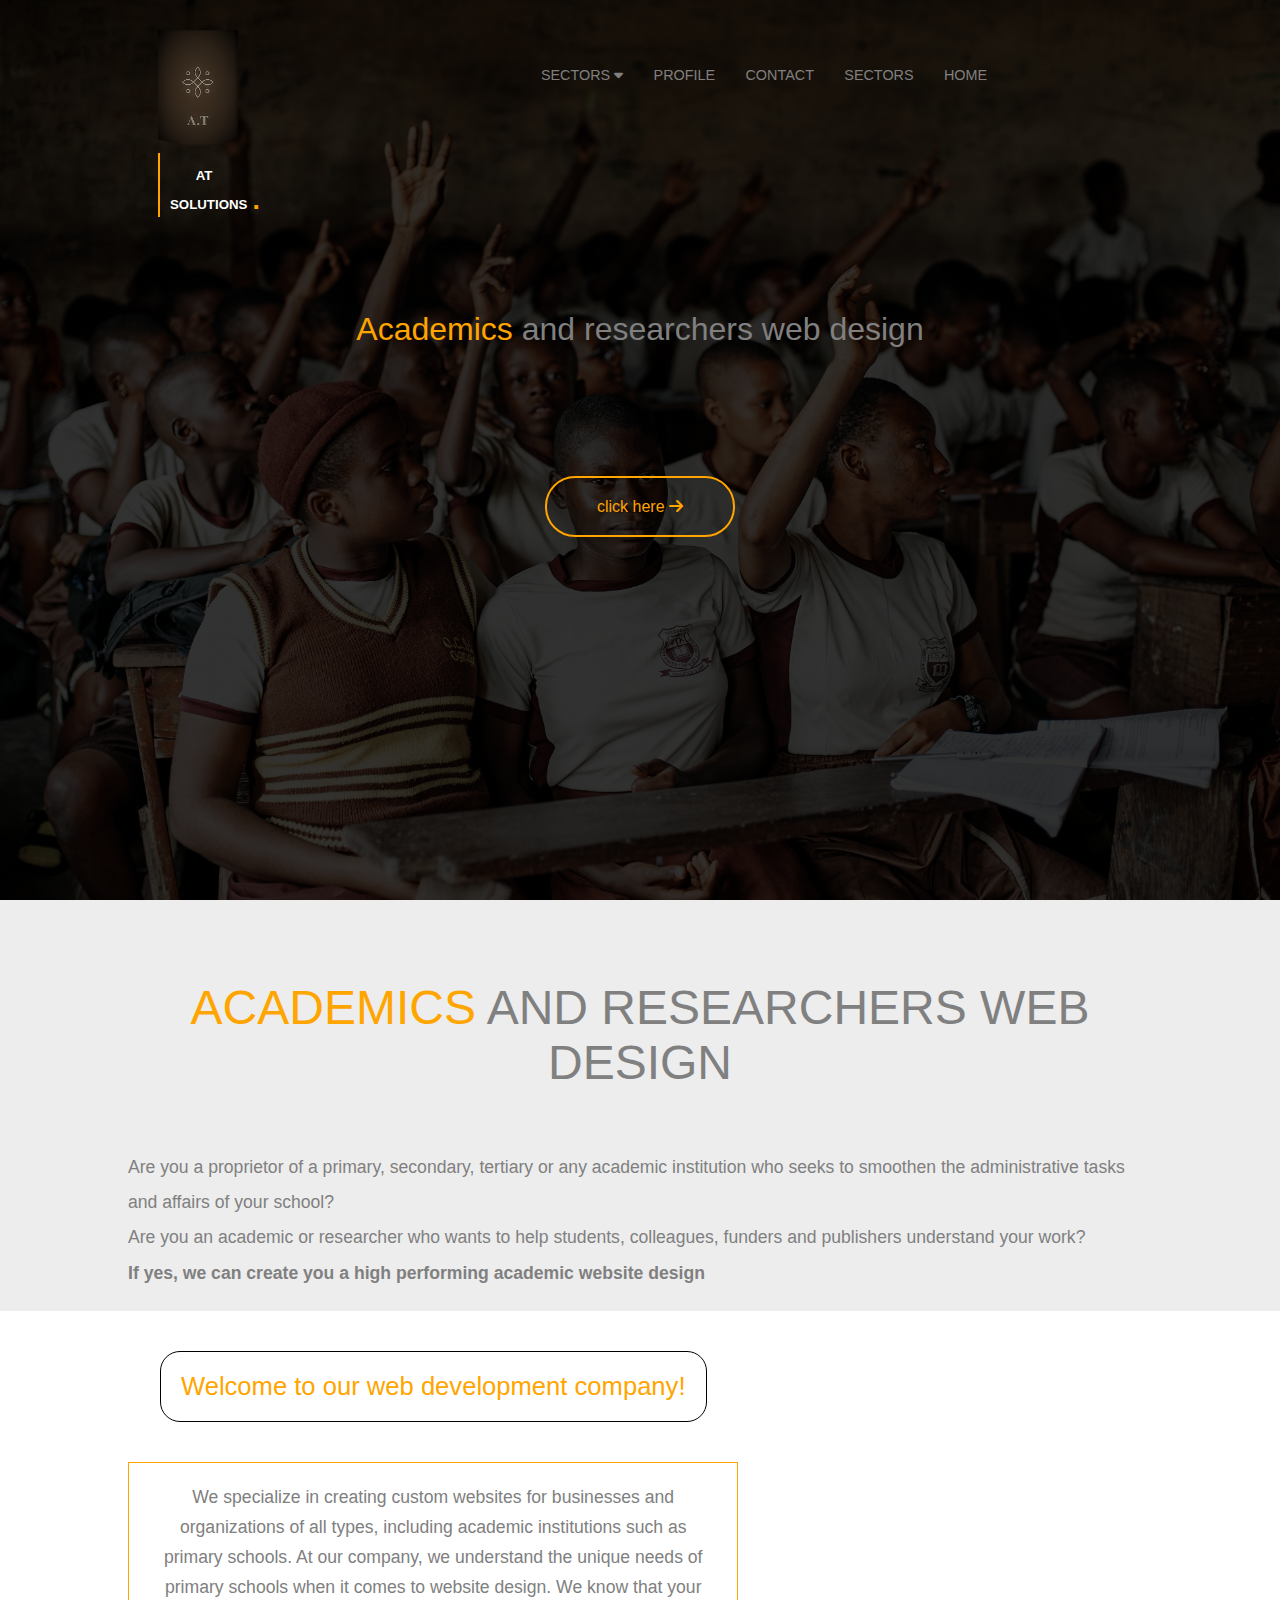
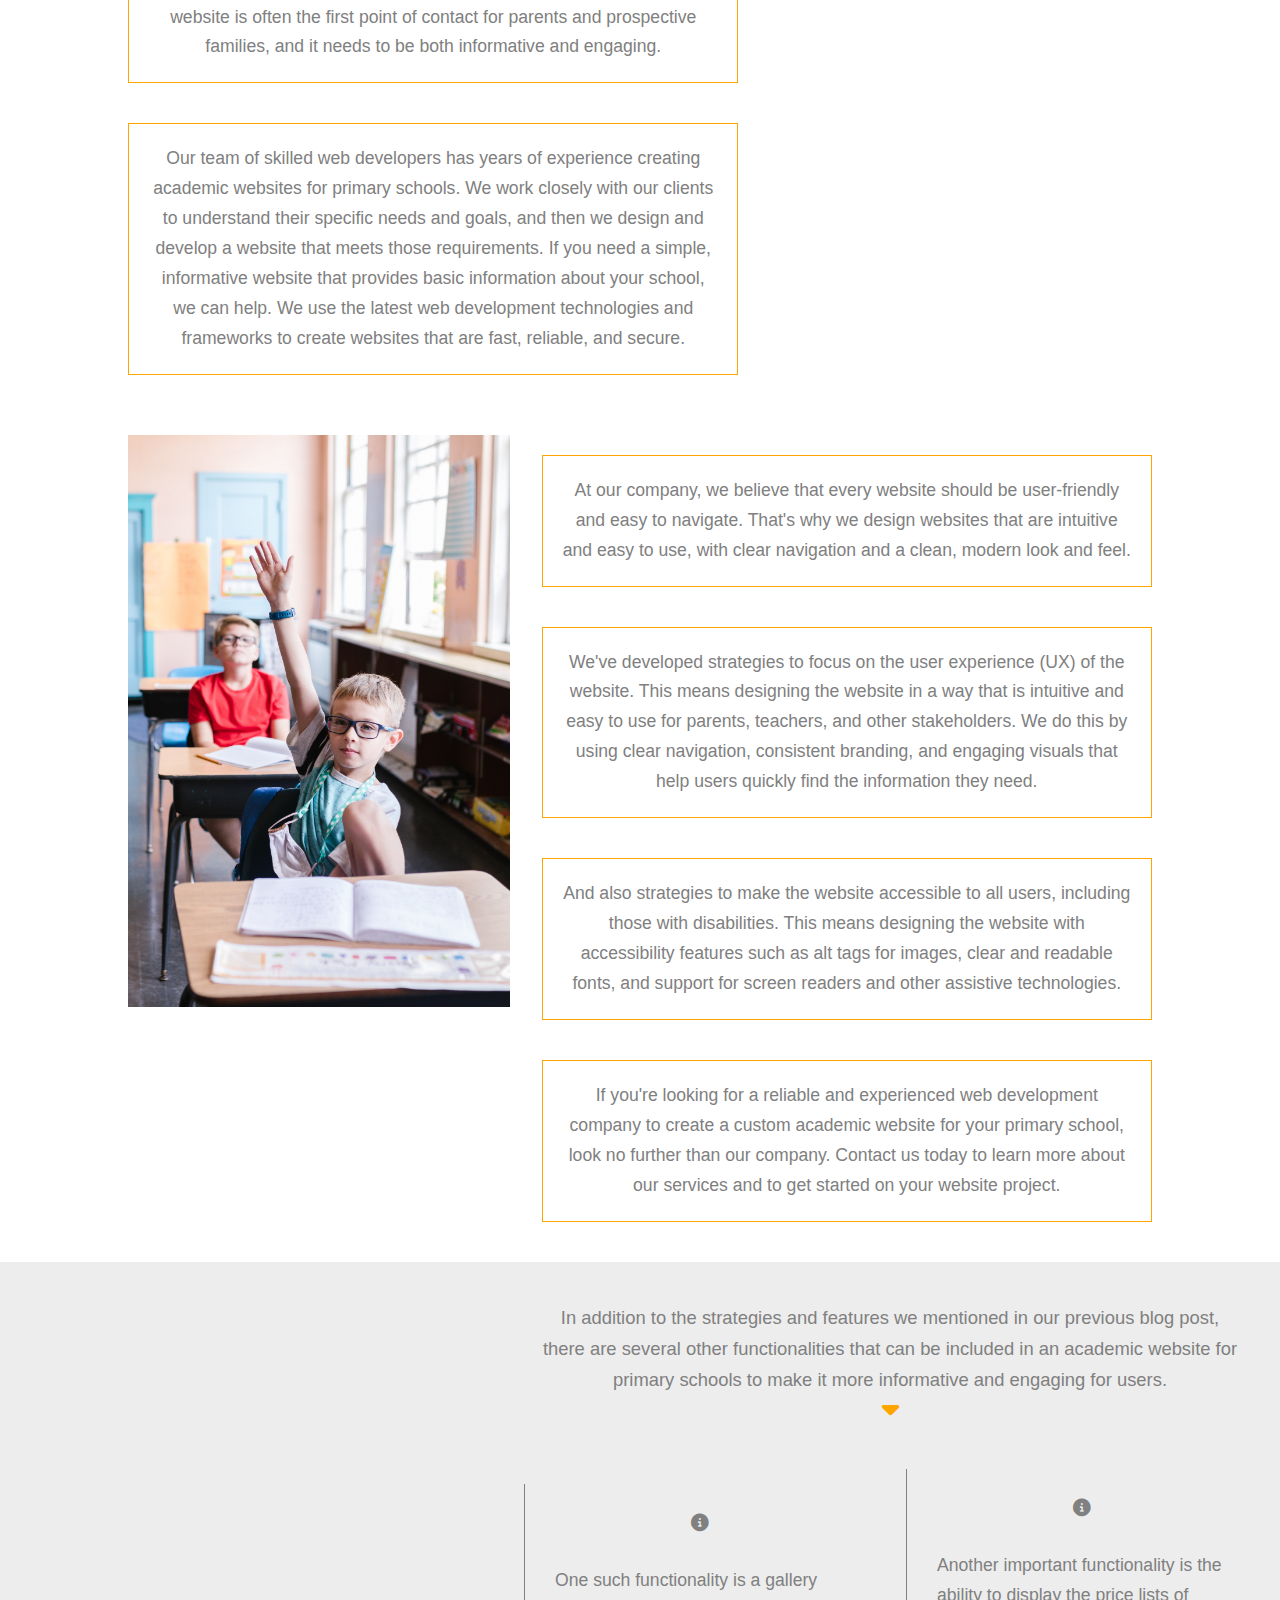
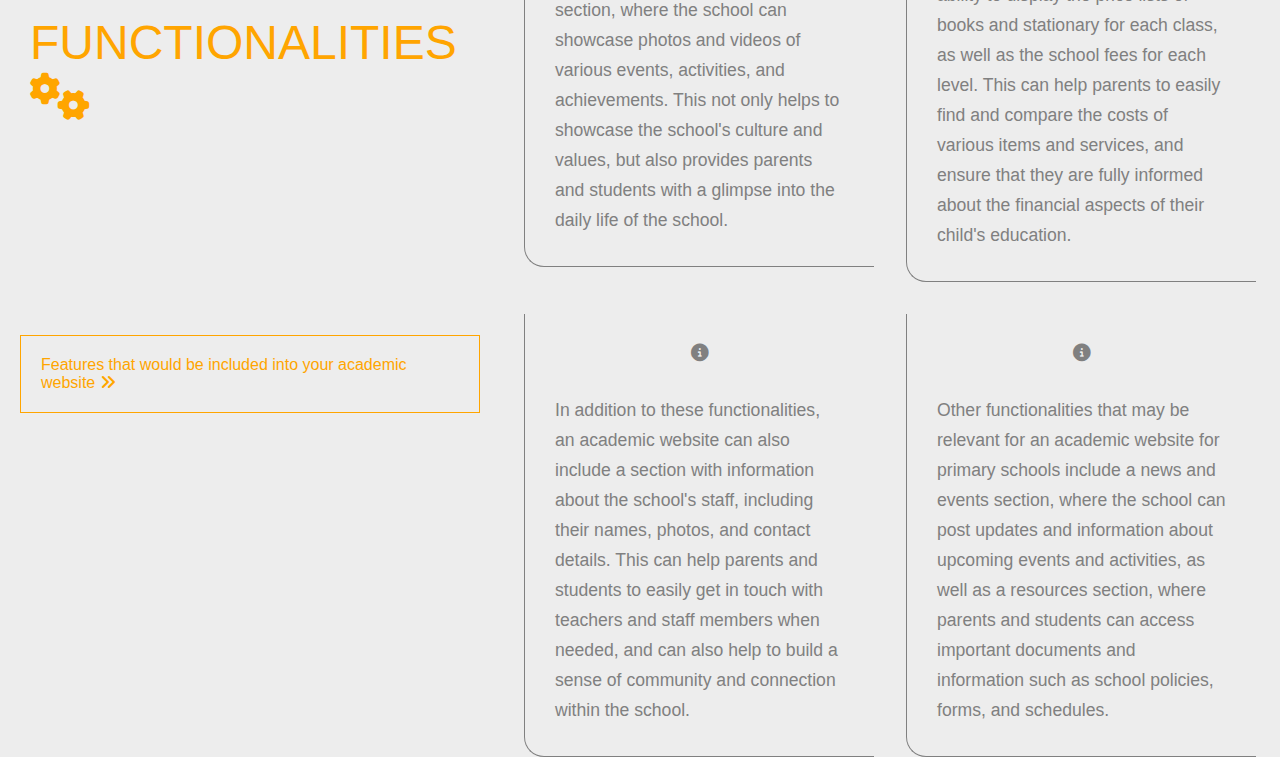
==== atsolutionaca.html @ 9a144002 "Add files via upload" ====
<!DOCTYPE html>
<html lang="en">
<head>
    <meta charset="UTF-8">
    <meta http-equiv="X-UA-Compatible" content="IE=edge">
    <meta name="viewport" content="width=device-width, initial-scale=1.0">
    <title>Document</title>
    <link rel="stylesheet" href="atsolutionaca.css">
    <link rel="stylesheet" href="font-6/css/all.css">
</head>
<body>
    <div class="sect1">
        <div class="header">
            <div class="logo_area">
                <img class="at" src="./images/sol.png" alt="">
                <h5>at solutions<span class="dot">.</span></h5>
            </div>
            <div class="links_container">
                <div class="links">
                    <div>
                        <h8 class="a">sectors  
                            <i class="fas fa-caret-down">
                            </i>
                            <article class="separat">
                                <div><a href="atsolutionbus.html">Business</a></div>
                                <div><a href="atsolutionaca.html">Academic</a></div>
                                <div><a href="atsolutionhea.html">Health</a></div>
                                <div><a href="atsolutionmul.html">Multimedia</a></div>
                                <div><a href="atsolutionpub.html">Publishing</a></div>
                            </article>
                        </h8>
                        
                    </div>
                    
                    <a href="atsolutionpro.html">profile   </a>
                    <a href="atsolutioncont.html">contact   </a>
                    <a href="#">sectors   </a>
                    <a href="index.html">home   </a>
                </div>
                
                <input type="checkbox" id="input">
                <label for="input">
                    <div class="divbars">
                        <i class="fas fa-bars bars"></i>
                    </div>
                </label>
                
            </div>
        </div>
        <div class="hid0">
            <div class="hid">
                <div class="secbar">
                    <a class="her">sectors</a>
                    <i class="fas fa-caret-right"></i>
                </div>
                <article class="separate">
                    <div><a href="atsolutionpro.html">Profile</a></div>
                    <div><a href="atsolutioncont.html">Contact</a></div>
                    <div><a href="#">Sectors</a></div>
                    <div><a href="index.html">Home</a></div>
                    <!-- <div><a href="#">Publishing</a></div> -->
                </article>
            </div>
            <div class="hid1">
                <div><a href="atsolutionbus.html">business</a></div>
                <div><a href="atsolutionaca.html">Academic</a></div>
                <div><a href="atsolutionhea.html">Health</a></div>
                <div><a href="atsolutionmul.html">Multimedia</a></div>
                <div><a href="atsolutionpub.html">Publishing</a></div>
            </div>
        </div>
        
        <div class="body">
            <p class="lorem"><em class="orange">Academics</em>  and researchers web design</p>
            <div class="btn">
                <a href="#">click here    <i class="fas fa-arrow-right"></i></a>
            </div>
        </div>
    </div>
    <div class="sect2">
        <div class="heading">
            <p class="title"> <em class="orange">academics</em>  and researchers web design</p>
            <div class="info">
                <p>Are you a proprietor of a primary, secondary, tertiary or any academic institution who seeks to smoothen the administrative tasks and affairs of your school? <br> Are you an academic or researcher who wants to help students, colleagues, funders and publishers understand your work?</p>
                <p class="bold">If yes, we can create you a high performing academic website design</p>
            </div>
        </div>
        <div class="body1">
            <div class="info1">
                <p>Welcome to our web development company!</p>
                <div>
                    We specialize in creating custom websites for businesses and organizations of all types, including academic institutions such as primary schools.
                    At our company, we understand the unique needs of primary schools when it comes to website design. We know that your website is often the first point of contact for parents and prospective families, and it needs to be both informative and engaging.
                </div>
                <div>
                    Our team of skilled web developers has years of experience creating academic websites for primary schools. We work closely with our clients to understand their specific needs and goals, and then we design and develop a website that meets those requirements.
                    If you need a simple, informative website that provides basic information about your school, we can help. We use the latest web development technologies and frameworks to create websites that are fast, reliable, and secure.
                </div>
            </div>
            <div class="img1"></div>
        </div>
        <div class="body1">
            <div class="img2"><img src="./images/im10.jpg" class="img" alt=""></div>
            <div class="info1">
                <div>
                    At our company, we believe that every website should be user-friendly and easy to navigate. That's why we design websites that are intuitive and easy to use, with clear navigation and a clean, modern look and feel.
                </div>
                <div>
                    We've developed strategies to focus on the user experience (UX) of the website. This means designing the website in a way that is intuitive and easy to use for parents, teachers, and other stakeholders. We do this by using clear navigation, consistent branding, and engaging visuals that help users quickly find the information they need.
                </div>
                <div>
                    And also strategies to make the website accessible to all users, including those with disabilities. This means designing the website with accessibility features such as alt tags for images, clear and readable fonts, and support for screen readers and other assistive technologies.
                </div>
                <div>
                    If you're looking for a reliable and experienced web development company to create a custom academic website for your primary school, look no further than our company. Contact us today to learn more about our services and to get started on your website project.
                </div>
            </div>
        </div>
        
    </div>
    <div class="sect3">
        <div class="function">
            <p>functionalities
                <i class="fas fa-gears"></i>
            </p>
            <div>Features that would be included into your academic website
                <i class="fas fa-angle-double-right"></i>
            </div>
        </div>
        <div class="info2">
            <p>In addition to the strategies and features we mentioned in our previous blog post, there are several other functionalities that can be included in an academic website for primary schools to make it more informative and engaging for users. <br> <i class="fas fa-caret-down"></i> </p>
            <div class="div">
                <div>
                    <i class="fas fa-info-circle"></i>
                    One such functionality is a gallery section, where the school can showcase photos and videos of various events, activities, and achievements. This not only helps to showcase the school's culture and values, but also provides parents and students with a glimpse into the daily life of the school.
                </div>
                <div>
                    <i class="fas fa-info-circle"></i>
                    Another important functionality is the ability to display the price lists of books and stationary for each class, as well as the school fees for each level. This can help parents to easily find and compare the costs of various items and services, and ensure that they are fully informed about the financial aspects of their child's education.
                </div>
                <div>
                    <i class="fas fa-info-circle"></i>
                    In addition to these functionalities, an academic website can also include a section with information about the school's staff, including their names, photos, and contact details. This can help parents and students to easily get in touch with teachers and staff members when needed, and can also help to build a sense of community and connection within the school.
                </div>
                <div>
                    <i class="fas fa-info-circle"></i>
                    Other functionalities that may be relevant for an academic website for primary schools include a news and events section, where the school can post updates and information about upcoming events and activities, as well as a resources section, where parents and students can access important documents and information such as school policies, forms, and schedules.
                </div>
            </div>
        </div>
    </div>
    <script src="atsolutionaca.js"></script>
</body>
</html>
---- atsolutionaca.css ----
*{
    padding:0px;
    margin:0px;
    box-sizing:border-box;
    font-family:'Segoe UI', Tahoma, Geneva, Verdana, sans-serif;
    
}
body{
    
}

::-webkit-scrollbar{
    display:none;
}

.logo_area{
    color:red;
    padding:30px;
}
.at{
    width:clamp(2px, 10cqi, 80px);
    /* box-shadow:4px 4px 8px black; */
    margin-left:clamp(0px, 10cqi, 1000px);
    transition:all .4s linear;
    
}
.at:hover{
    transform:scale(1.1);
    transition:all .4s linear;
    cursor:pointer;
}
h5{
    width:clamp(2px, 10cqi, 80px);
    margin-left:clamp(0px, 10cqi, 1000px);
    color:white;
    font-family:'Segoe UI', Tahoma, Geneva, Verdana, sans-serif;
    text-transform:uppercase;
    text-align:center;
    padding-top:10px;
    border-left:2px solid orange;
    padding-left:10px;
    line-height:25px;

}
.header{
    display:flex;
    
    /* width:100vw; */
}


.sect1{
    min-height:100vh;
    background: linear-gradient(rgba(0,0,0,.8), rgba(0,0,0,0.8)),url(./images/im4.jpg) center/cover no-repeat;
    background-attachment:fixed;
}
.sect1 p{
    color:grey;
    font-family:'Segoe UI', Tahoma, Geneva, Verdana, sans-serif;
    justify-content:center;
    align-items:center;
    text-align: center;
    font-size:clamp(25px, 3.5cqi,2em);
    padding-right:clamp(10px, 10cqi, 200px);
    padding-left:clamp(10px, 10cqi, 200px);
    padding-top:clamp(10px, 5cqi, 200px);
    visibility: visible;
}
.btn{
    justify-content:center;
    text-align:center;
    padding-top:clamp(150px, 20cqi, 150px);
}
.dot{
    color:orange;
    font-size: 2em;
    padding:5px;
}
.btn a{
    text-decoration:none;
    font-family:'Segoe UI', Tahoma, Geneva, Verdana, sans-serif;
    color:orange;
    border:2px solid orange;
    border-radius:30px;
    padding:20px 50px 20px 50px;
    transition:background linear.4s;
    
}
.btn a:hover{
    background-color:orange;
    transition:background linear.4s;
    color:black;
    /* border:2px solid black; */
}

.active{
    animation: animate 1.5s linear;
}

.activ{
    animation: art2 1s linear;
    /* background-color:orange; */
}
.active3{
    opacity: 1;
    transform:translate(0px, 0px);
    transition:all 1.5s linear;
}

.heading{
    background-color: rgba(211, 211, 211, .4);
    display:flex;
    flex-wrap: wrap;
    flex-direction: column;
    align-items: center;
    padding:20px 10vw;

    
}
.title{
    font-size:clamp(1.8em, 4cqi, 3em);
    padding:60px 20px;
    text-transform:uppercase;
    color:grey;
    text-align:center;
    font-weight:lighter;

}
.orange{
    color:orange;
    font-style:normal;
    font-weight:400;
}
.info{
    line-height: 2em;
    color:grey;
    font-size:clamp(1em, 2cqi, 1.1em);
}
.bold{
    font-weight: 700;
}
.body1{
    display: flex;
    padding:20px 10vw;
    gap:2em;

}
.img1{
    /* height:100vh; */
    background: linear-gradient(rgba(0,0,0,0), rgba(0,0,0,0)),url(./images/im6.jpg) center/cover no-repeat;
    background-attachment:fixed;
    width:50vw;

}
.img2{
    /* height:100vh; */
    /* background: linear-gradient(rgba(0,0,0,0), rgba(0,0,0,0)),url(./images/im11.jpg) center/cover no-repeat; */
    background-attachment:fixed;
    width:50vw;
}
.img{
    width:100%;
    
    object-fit: cover;
    object-position: fixed;
}
.info1{
    /* width:50vw; */
    width:100%;
    align-items: center;
    display: flex;
    flex-direction: column;
    
}
.info1 p{
    text-align:center;
    color:orange;
    border:1px solid black;
    /* width:500px; */
    border-radius: 20px;
    align-items: center;
    padding:20px;
    font-size:clamp(1.35em, 2cqi, 2em);
    margin:20px;
}
.info1 div{
    border:1px solid orange;
    padding:20px;
    margin:20px 0px;
    line-height: 1.7em;
    color:grey;
    font-size:clamp(1em, 2cqi, 1.1em);
    text-align: center;
    /* align-items: center;
    justify-content: center;
    display: flex;
    flex-direction: column; */
}
.sect3{
    background-color: rgba(211, 211, 211, .4) ;
    display:flex;
}
.function{
    /* height:100vh; */
    background: linear-gradient(rgba(0,0,0,0.85), rgba(0,0,0,0.85)),url(./images/im14.jpg) center/cover no-repeat;
    width:100vw;
    background-attachment: fixed;
    display:flex;
    flex-direction: column;
    align-items: center;
    justify-content: center;
    gap:10em;

}
.function p{
    color:orange;
    font-size:clamp(1.7em, 4cqi, 3em);
    /* font-size: 3.5em; */
    font-weight:lighter;
    margin:30px;
    text-transform:uppercase;
}
.function div{
    color:orange;
    border:1px solid orange;
    padding:20px 20px;
    margin:20px;
    font-size:em;
}
.info2 p{
    color:grey;
    /* border:1px solid grey; */
    padding:20px;
    margin:20px;
    text-align:center;
    font-size:1.15em;
    line-height:1.7em;
}
.info2 p i{
    color:orange;
    font-size:1.5em;
}
.info2 div div{
    /* background-color: white; */
    width: 350px;
    border-left:1px solid grey;
    border-bottom:1px solid grey;
    border-bottom-left-radius: 20px;
    /* box-shadow: 1px 1px 4px; */
    padding:30px;
    color:grey;
    /* display: flex; */
    /* flex-direction: row; */
    /* background-color: white; */
    line-height: 1.7em;
    color:grey;
    font-size:clamp(1em, 2cqi, 1.1em);
}
.info2 div{
    gap:2em;
    display:flex;
    flex-wrap: wrap;
    align-items: center;
    justify-content: center;
}



@keyframes animate{
    0%{
        transform:translateX(-20em);
    }
    100%{
        transform:translateX(0px);
    }
}

@keyframes art2{
    0%{
        margin:70px;
        transform:scale(0.5);
    }
    50%{
        margin:55px;
    
    }
    100%{
        margin:40px;
    }
}


@media(max-width:600px){
    .links-container{
        display:none;
    }
    h8{
        display:none;
    }
    .links a{
        display:none;
    }
    .bars{
        color:grey;
        text-align:right;
        position:absolute;
        top:0;
        right:0;
        cursor:pointer;
        margin:50px 50px 0px 0px;
    }
    .hid0{
        display:flex;
        text-align: center;
        text-transform:capitalize;
    }
    .hid{
        margin:5px 20px;
        padding:15px 5px 15px 5px;
        /* background-color:rgb(211, 211, 211, .2); */
        width:50vw;
        transition:all .3s linear;
        /* display:none; */
        transform:scaleY(0);
        position:absolute;
    }
    .hid .secbar div .her {
        text-align: center;
        /* position: absolute; */
        color:red;
    }
    .hid div{
        /* border:1px solid black;  */
        padding:5px;
        /* font-weight:bold; */
        transition:all .3s linear;
        text-align: center;
        
    }
    .hid div:hover{
        background-color: rgb(211, 211, 211, .4);
        transition:all .3s linear;
        color:orange;
    }
    .hid div a{
        text-decoration:none;
        color:darkgray;
    }
    .hid div a:hover{
        color:orange;
    }
    .hid div i{
        /* justify-content: right; */
        /* display:flex; */
        /* text-indent: 30vw; */
        /* flex-direction: column; */
    }
    .hid1{
        margin:5px 20px;
        padding:15px 5px 15px 5px;
        width:30vw;
        /* background-color:rgb(211, 211, 211, .2); */
        transition:all .3s linear;
        position:absolute;
        right:0;
        /* display:none; */
        transform:scaleY(0);
    }
    .hid1 div{
        padding:5px;
        transition:all .3s linear;
    }
    .hid1 div:hover{
        background-color: rgb(211, 211, 211, .4);
        transition:all .3s linear;
    }
    .hid1 div a{
        text-decoration:none;
        color:darkgray;
    }
    .hid1 div a:hover{
        color:orange;
    }
    .body1{
        flex-direction: column;
    }
    .sect3{
        flex-direction: column;
    }
    .function p{
        /* font-size:clamp(1.1em, 2cqi, 1.25em) */
    }
    .function{
        height:100vh;
    }
    .img1{
        height:100vh;
        width: 100%;
    }
    .img2{
        width:100%;
    }
}
.active0{
    transition:all .4s linear;
    display:block;
}
.active4{
    transition:all .4s linear;
    /* display:block; */
    transform:scaleY(1);
}

#input{
    visibility:hidden;
}

@media(min-width:600px){
    .links{
        height:150px;
        justify-content:center;
        display:flex;
        align-items: center;
        text-transform:uppercase;
        font-family:'Segoe UI', Tahoma, Geneva, Verdana, sans-serif;
        text-decoration:none;
        padding-right:20px;
    }
    .links a{
        text-decoration:none;
        font-size:clamp(12.5px, 2cqi, 0.9em);
        padding:clamp(0.5cqw,1.5cqw, 20px);
        flex-wrap:wrap;
        color:grey;
        /* display:flex; */
        transition:all .4s linear;
    }
    .links a:hover{
        color:orange;
        transition:all .4s linear;
        border-bottom:2px solid grey;
        border-bottom-left-radius:10px;
        transform:translateY(5px);
        overflow:hidden;
    }
    .links_container{
        container-type: inline-size;
        width:100%;
        justify-content:right;
    }
    .bars{
        display:none;
        visibility:hidden;
    }
    .hid{
        display:none;
    }
    .hid1{
        display:none;
    }
    .separat{
        position:absolute;
        left:clamp(26cqi, 20cqi, cqi);
        padding:10px 0px;
        /* display: none; */
        transform:scaleY(0);
        transition:all .4s linear;
    }
    .separat div{
        padding: 10px 0px;
        
    }
    .a{
        font-size:clamp(12.5px, 2cqi, 0.9em);
        padding:clamp(0.5cqw,1.5cqw, 20px);
        flex-wrap:wrap;
        color:grey;
        transition:all .4s linear;
    }
    .a:hover{
        color:orange;
        transition:all .4s linear;
        border-bottom:2px solid grey;
        border-bottom-left-radius:10px;
        transform:translateY(5px);
        overflow:hidden;
        cursor:pointer;
    }
    
}


@media(max-width:768px) {
    
    

}
@media (min-width:768px){
    
}
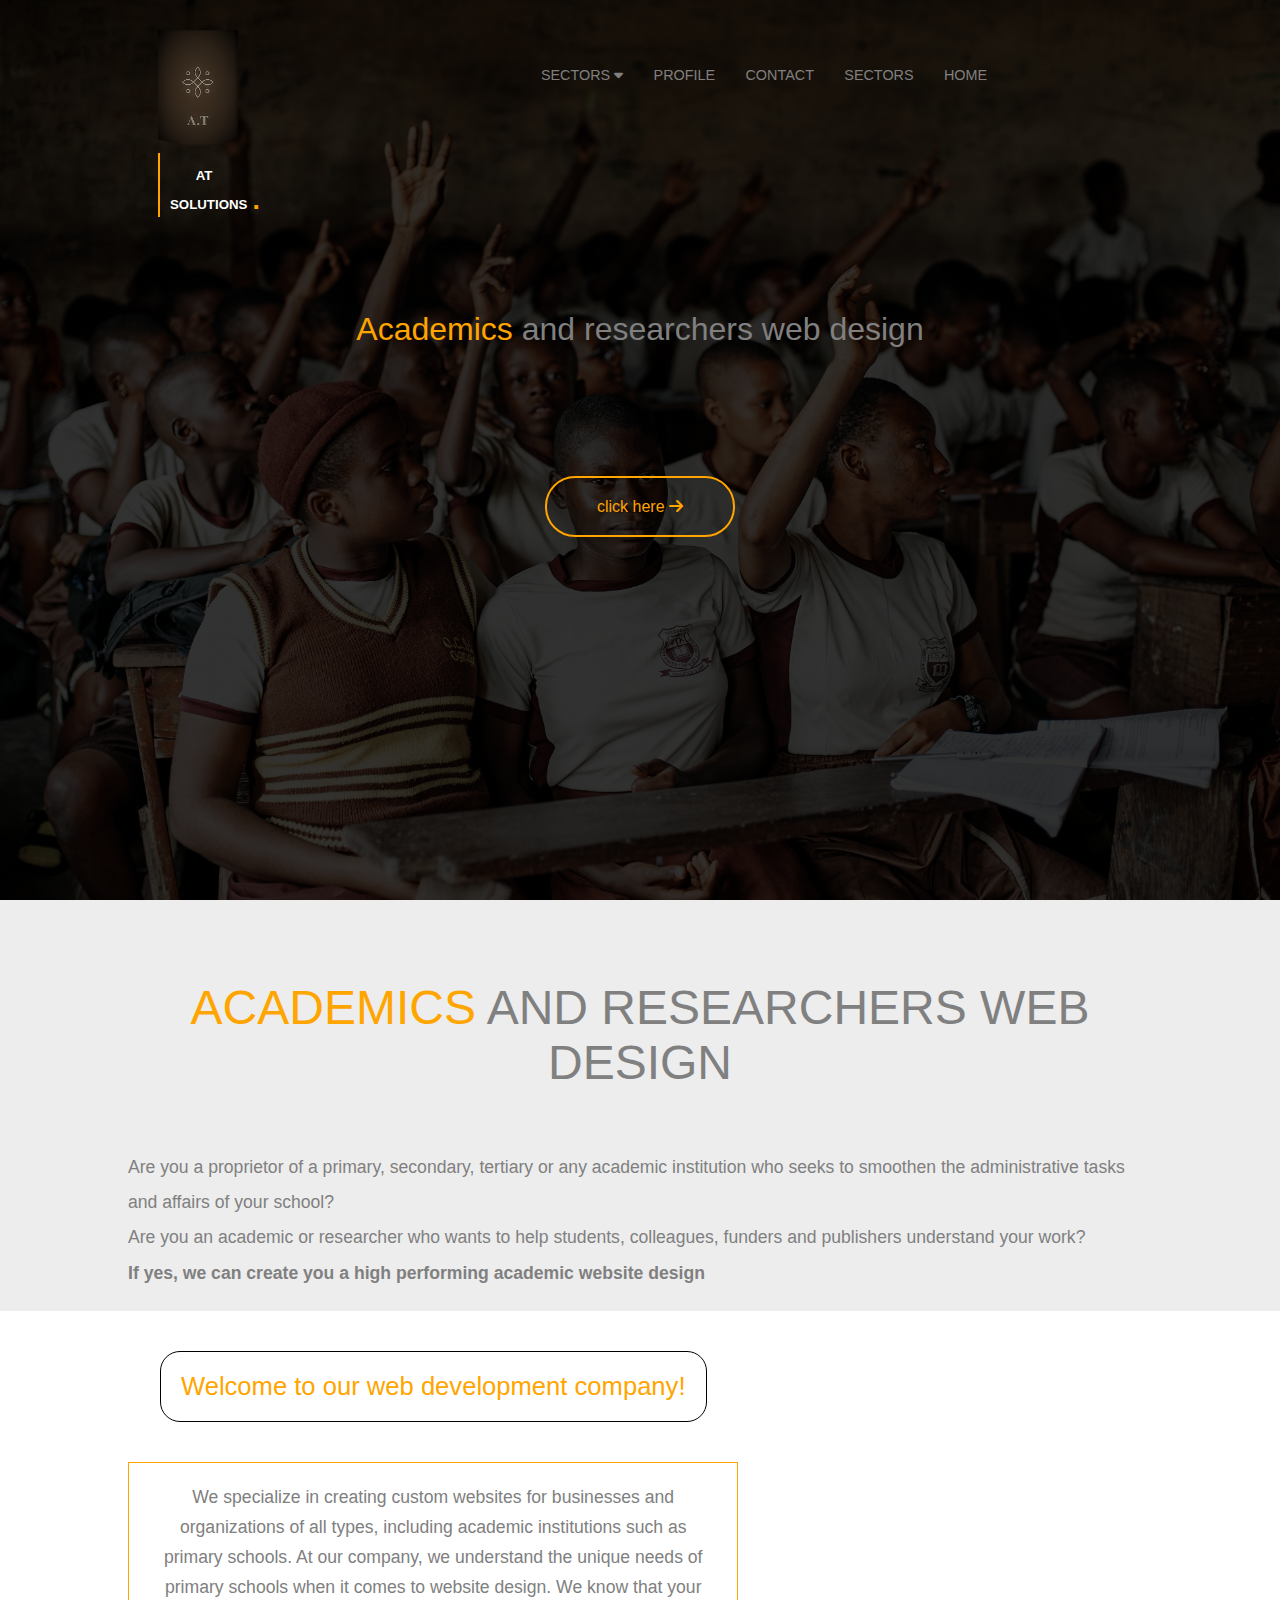
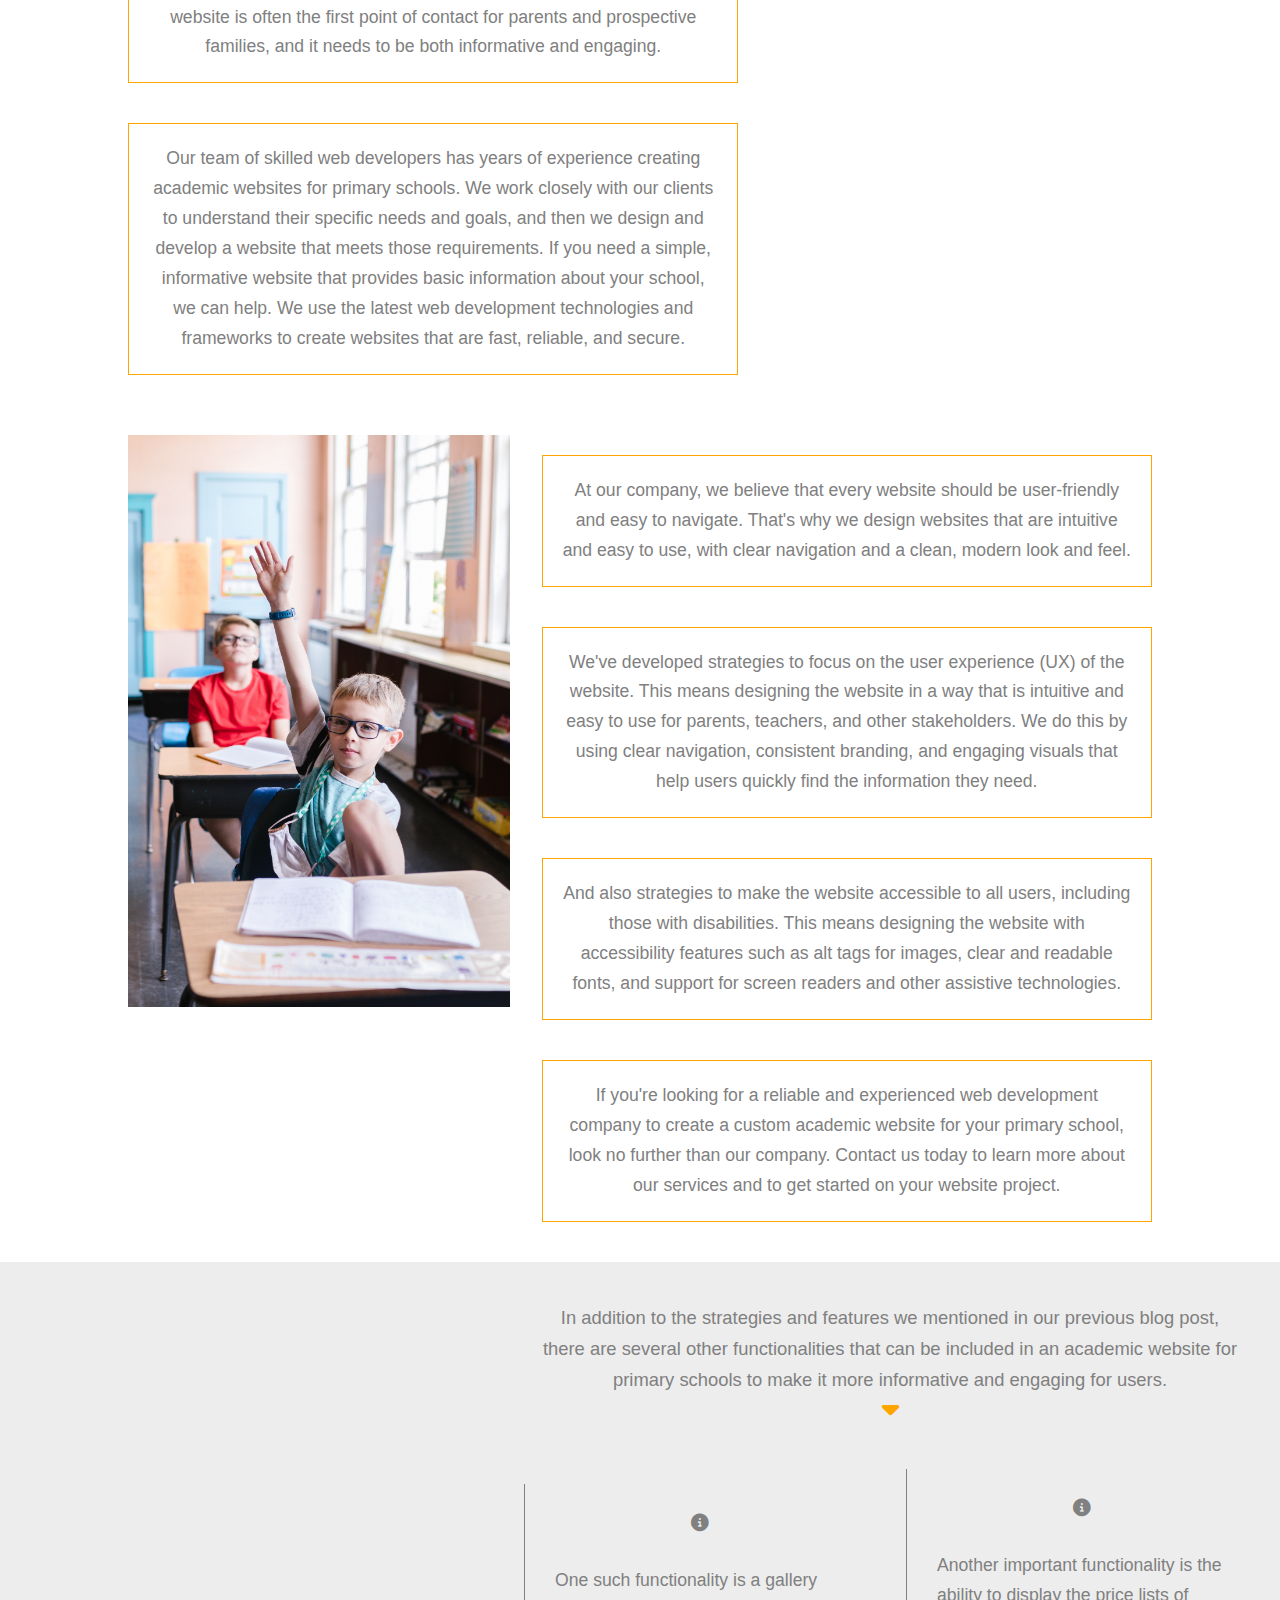
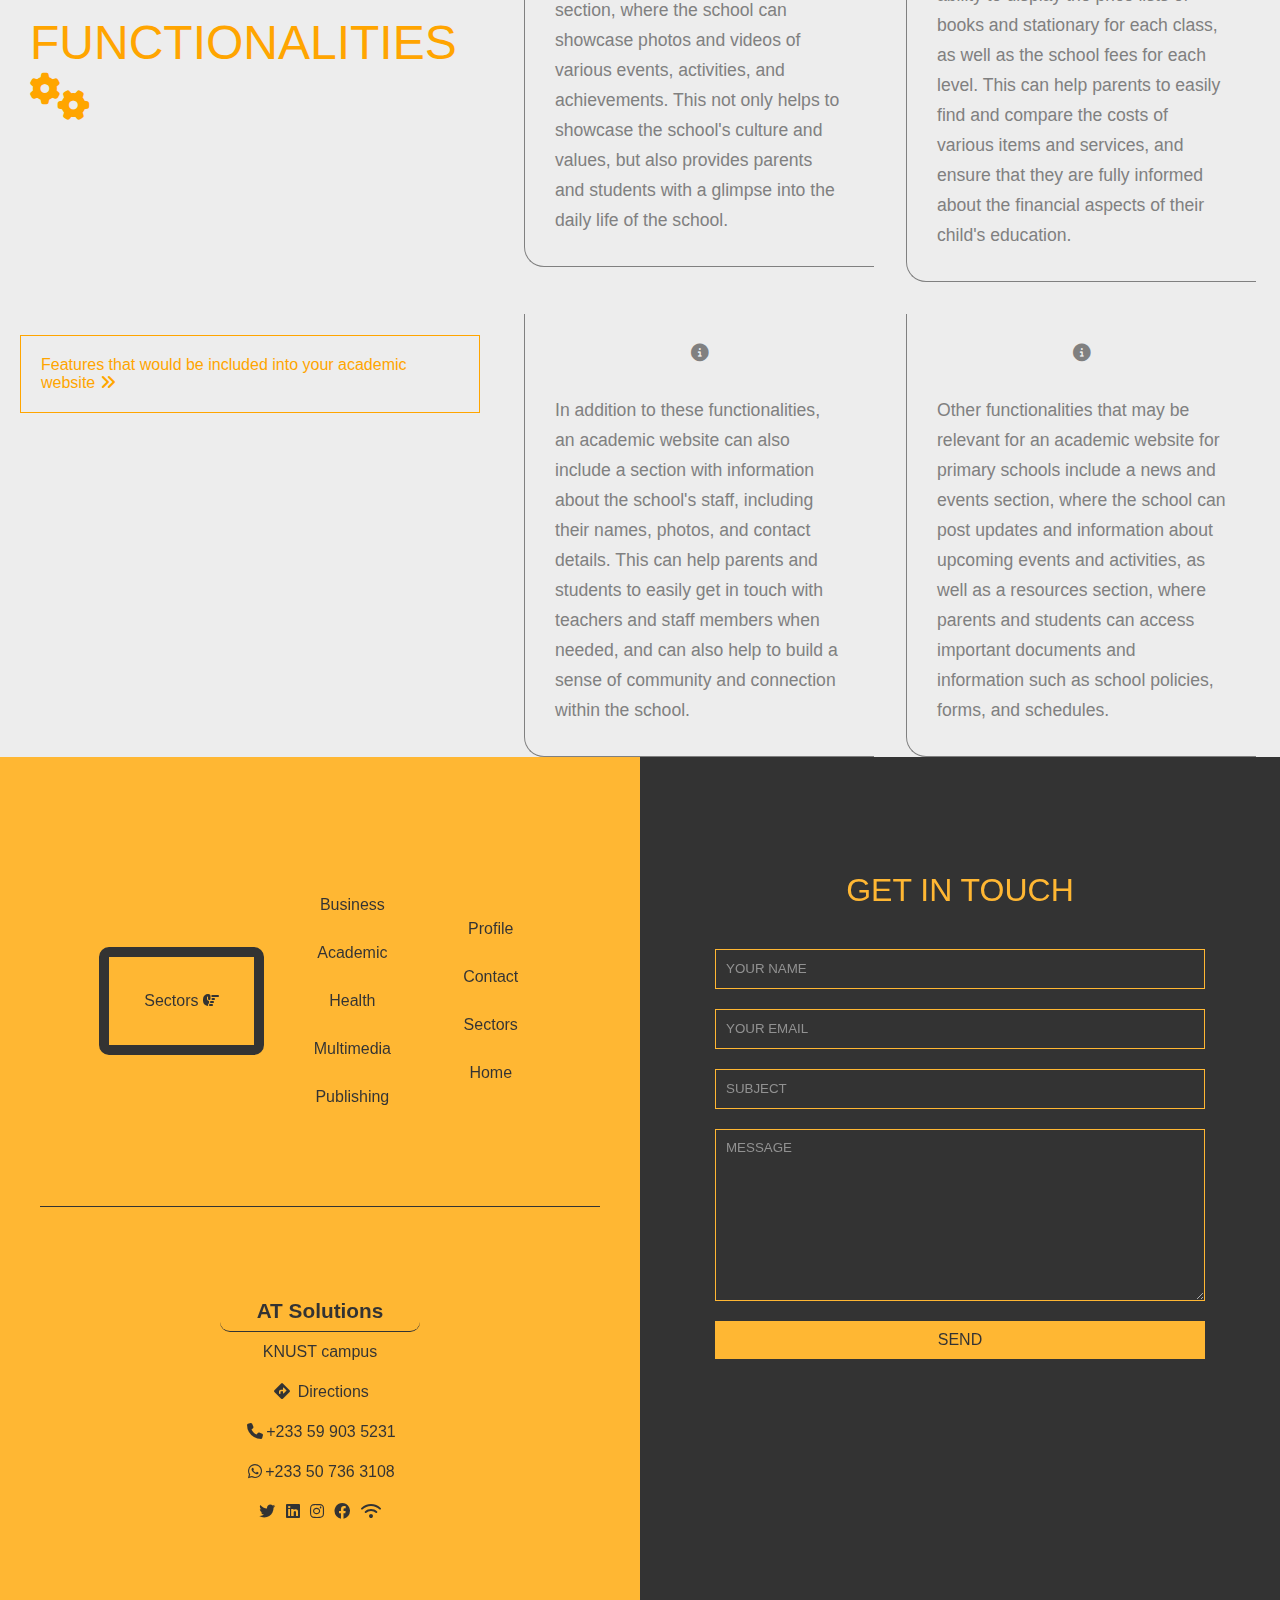
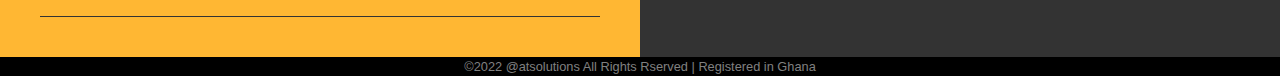
==== commit 2b86db0f: "Add files via upload" ====
--- a/atsolutionaca.html
+++ b/atsolutionaca.html
@@ -34,7 +34,7 @@
                     
                     <a href="atsolutionpro.html">profile   </a>
                     <a href="atsolutioncont.html">contact   </a>
-                    <a href="#">sectors   </a>
+                    <a href="#">sectors</a>
                     <a href="index.html">home   </a>
                 </div>
                 
@@ -149,6 +149,71 @@
             </div>
         </div>
     </div>
+    
+    <footer>
+        <div class="half">
+            <div class="half1">
+                <div class="flex">
+                    <p>sectors <i class="fas fa-hand-point-right"></i></p>
+                    <div>
+                        <a href="atsolutionbus.html">business</a>
+                        <a href="atsolutionaca.html">academic</a>
+                        <a href="atsolutionhea.html">health</a>
+                        <a href="atsolutionmul.html">multimedia</a>
+                        <a href="atsolutionpub.html">publishing</a>
+                    </div>
+                    <div>
+                        <a href="atsolutionpro.html">profile</a>
+                        <a href="atsolutioncont.html">contact</a>
+                        <a href="#">sectors</a>
+                        <a href="index.html">home</a>
+                    </div>
+                </div>
+                <div class="flex2">
+                    <p class="solutions">AT Solutions</p>
+                    <p>KNUST campus</p>
+                    <p> <i class="fas fa-directions"></i> Directions</p>
+                    <p><i class="fas fa-phone"></i>+233 59 903 5231</p>
+                    <p><i class="fa-brands fa-whatsapp"></i>+233 50 736 3108</p>
+                    <div class="icons">
+                        <i class="fa-brands fa-twitter"></i>
+                        <i class="fa-brands fa-linkedin"></i>
+                        <i class="fa-brands fa-instagram"></i>
+                        <i class="fa-brands fa-facebook"></i>
+                        <!-- <i class="fa-brands fa-echo"></i> -->
+                        <i class="fas fa-wifi"></i>
+                    </div>
+
+                </div>
+            </div>
+            <div class="half2">
+                <div>
+                    <p>get in touch</p> 
+                </div>
+                <form action="">
+                    <!-- <div class="sec1">
+                        <input type="text" placeholder="your name " name="" id="">
+                        <input type="email" name="" placeholder="your email" id="">
+                    </div> -->
+                    <input type="text" placeholder="your name " class="in1" name="" id="">
+                    <input type="email" name="" placeholder="your email" id="" class="in2" >
+                    <input type="text" placeholder="subject" name="" id="">
+                    <textarea name="" id="" cols="50" rows="10" placeholder="MESSAGE" ></textarea>
+                    <button type="submit">send</button>
+                    
+                    <div class=".btn">
+                        
+                    </div>
+                    
+                    
+                    
+                </form>
+                
+            </div>
+        </div>
+        
+    </footer>
+    <p class="copy">&copy2022 @atsolutions  All Rights Rserved  |  Registered in Ghana</p>
     <script src="atsolutionaca.js"></script>
 </body>
 </html>--- a/atsolutionaca.css
+++ b/atsolutionaca.css
@@ -265,6 +265,173 @@
 }
 
 
+footer{
+    height: 100vh;
+    width:100vw;
+}
+.half1{
+    height: 100vh;
+    background-color:orange;
+    filter:opacity(.8);
+    padding:40px;
+}
+.half2{
+    height: 100vh;
+    background-color: black;
+    filter:opacity(.8);
+}
+footer .half{
+    display:flex;
+    overflow:hidden;
+    background: linear-gradient(rgba(0,0,0,.8), rgba(0,0,0,.8)),url(./images/build2.jpg) center/cover no-repeat;
+    background-attachment: fixed;
+    
+}
+
+form .in1, .in2{
+    display:flex;
+    flex-direction: row;
+}
+
+.half2 p{
+    color:orange;
+    text-transform:uppercase;
+    display:flex;
+    font-size:2em;
+    padding:40px 0px;
+    /* font-weight:bold; */
+    justify-content: center;
+}
+.half2{
+    padding:75px;
+}
+.sect1, .sect2{
+    /* display:none; */
+}
+form{
+    color:orange;
+    display:flex;
+    flex-direction: column;
+    align-items: center;
+    text-align: center;
+    gap:20px;
+
+}
+input::placeholder{
+    /* color:red; */
+    text-transform:uppercase;
+}
+input{
+    border:.5px solid orange;
+    background-color: rgba(0, 0, 0, .0);
+    height:40px;
+    width:100%;
+    padding:10px;
+    color:white;
+    /* width:20px; */
+}
+textarea{
+    border:1px solid orange;
+    background-color: rgba(0, 0, 0, .0);
+    width:100%;
+    padding:10px;
+    color:white;
+}
+form button{
+    color:black;
+    background-color: orange;
+    border:none;
+    /* width:clamp(2px, 30cqw, 535px); */
+    width:100%;
+    padding: 10px;
+    text-transform: uppercase;
+    font-size: medium;
+    /* margin-bottom:200px; */
+}
+form button:hover{
+    filter:brightness(.5);
+    cursor:pointer;
+}
+.copy{
+    background-color:black;
+    color:grey;
+    text-align: center;
+    font-size:.8em;
+    padding:2px;
+    width: 100%;
+    position: absolute;
+    /* line-height: 200vh; */
+    /* position:absolute; */
+    /* position:fixed; */
+    /* bottom:0; */
+    /* left:0; */
+    /* margin-top:20px; */
+}
+.half1 .flex{
+    display:flex;
+    justify-content: center;
+    align-items: center;
+    height:50%;
+    /* padding:2px; */
+    gap:clamp(0em, 3cqw, 10em);
+    /* overflow:hidden; */
+    border-bottom:1px solid black;
+
+}
+/* .half1{p} */
+.flex div{
+    display:flex;
+    flex-direction: column;
+}
+.flex p{
+    border:10px solid black;
+    padding:35px;
+    border-radius:10px;
+    text-transform: capitalize;
+}
+.flex div a{
+    text-decoration: none;
+    color:black;
+    text-transform: capitalize;
+    line-height:3em;
+    width:100px;
+    text-align: center;
+    transition:all .4s linear;
+    
+}
+.flex div a:hover{
+    color:orange;
+    background-color:black;
+    transition:all .4s linear;
+    border-top-right-radius: 30px;
+    border-bottom-left-radius: 30px;
+    
+    
+    
+}
+.flex2{
+    display:flex;
+    flex-direction: column;
+    justify-content: center;
+    align-items: center;
+    height:50%;
+    line-height: 2.5em;
+    /* gap:clamp(2em, 5cqw, 10em); */
+    border-bottom:1px solid black;
+
+}
+.solutions{
+    width:200px;
+    border-bottom: 1px solid black;
+    text-align: center;
+    border-radius: 10px;
+    font-weight: 600;
+    font-size:1.3em;
+}
+.flex2 i{
+    padding:3px;
+}
+
 
 @keyframes animate{
     0%{
@@ -490,12 +657,23 @@
 }
 
 
+
 @media(max-width:768px) {
     
+    footer .half{
+        /* display:block; */
+        flex-direction:column;
+    }
+    .copy{
+        margin-top:100vh;
+    }
     
 
 }
 @media (min-width:768px){
-    
-}
-
+    footer .half1, .half2{
+        width:50vw;
+    }
+    
+}
+
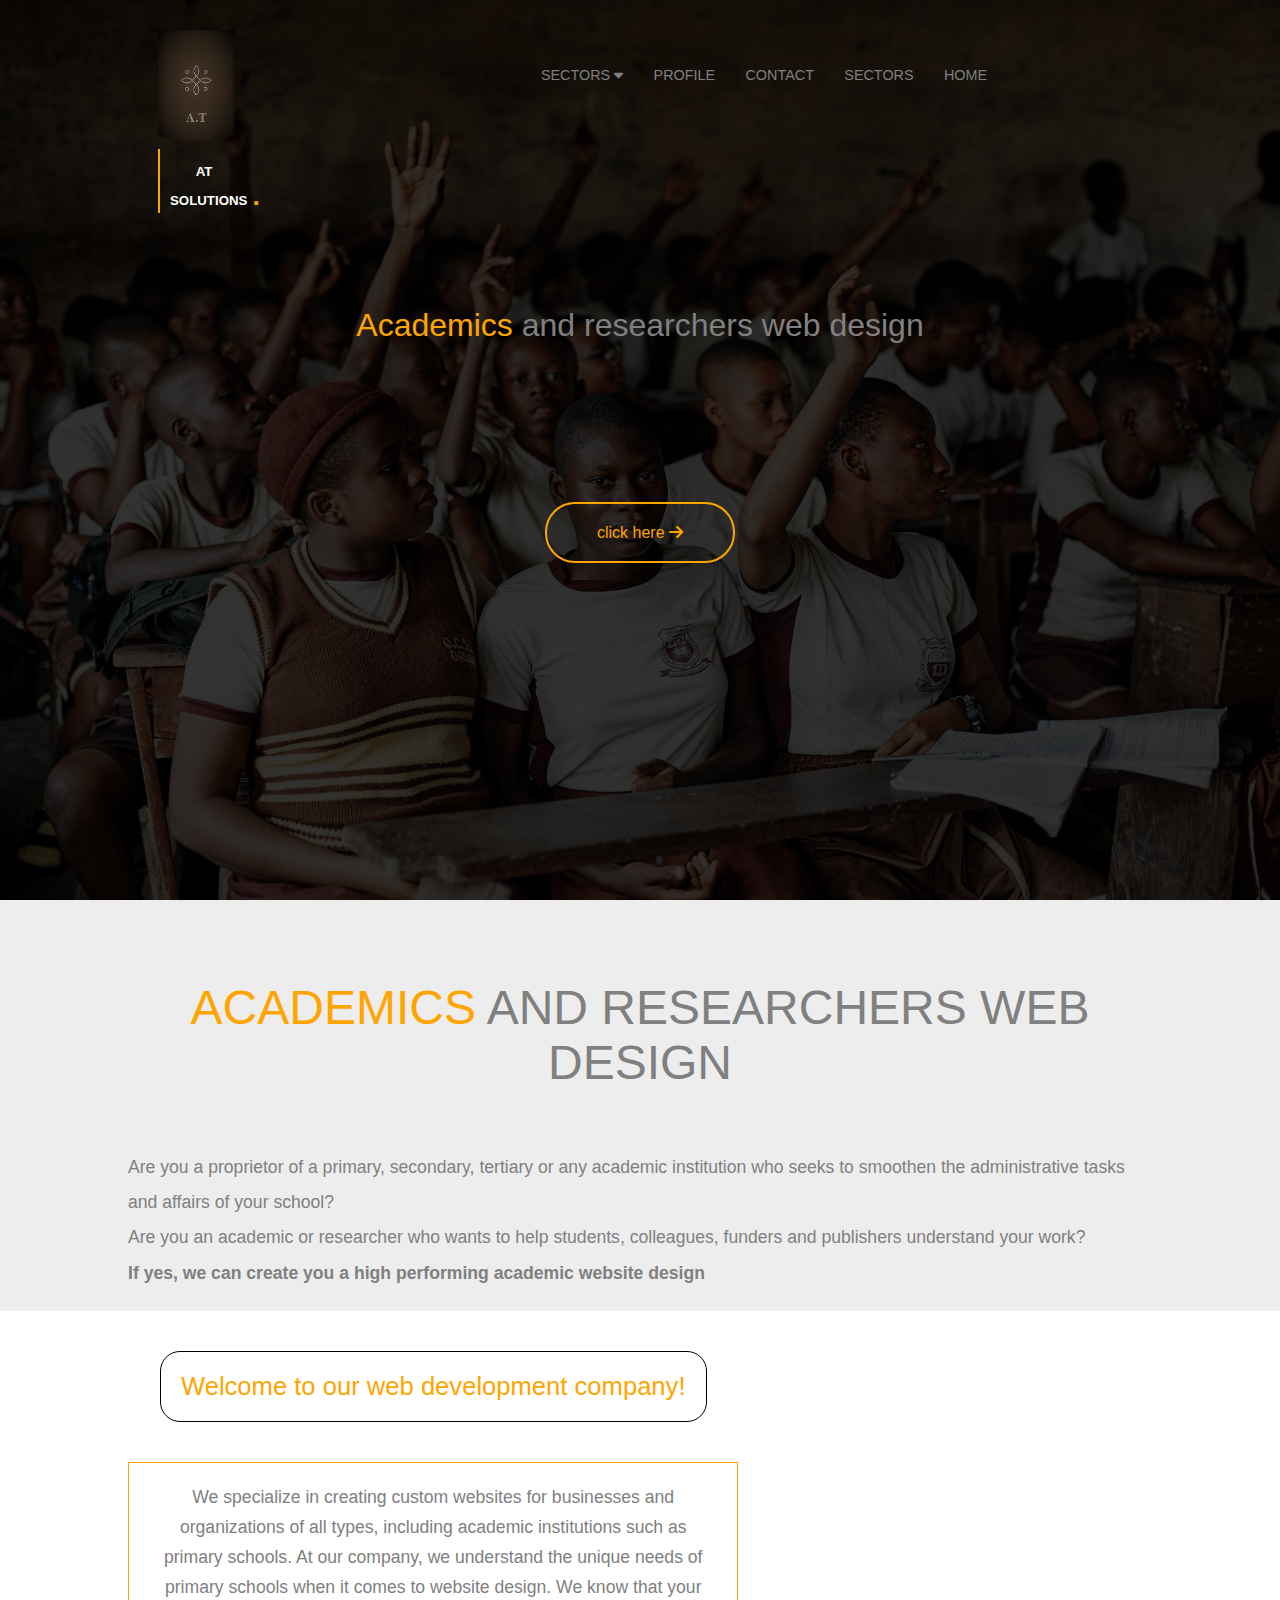
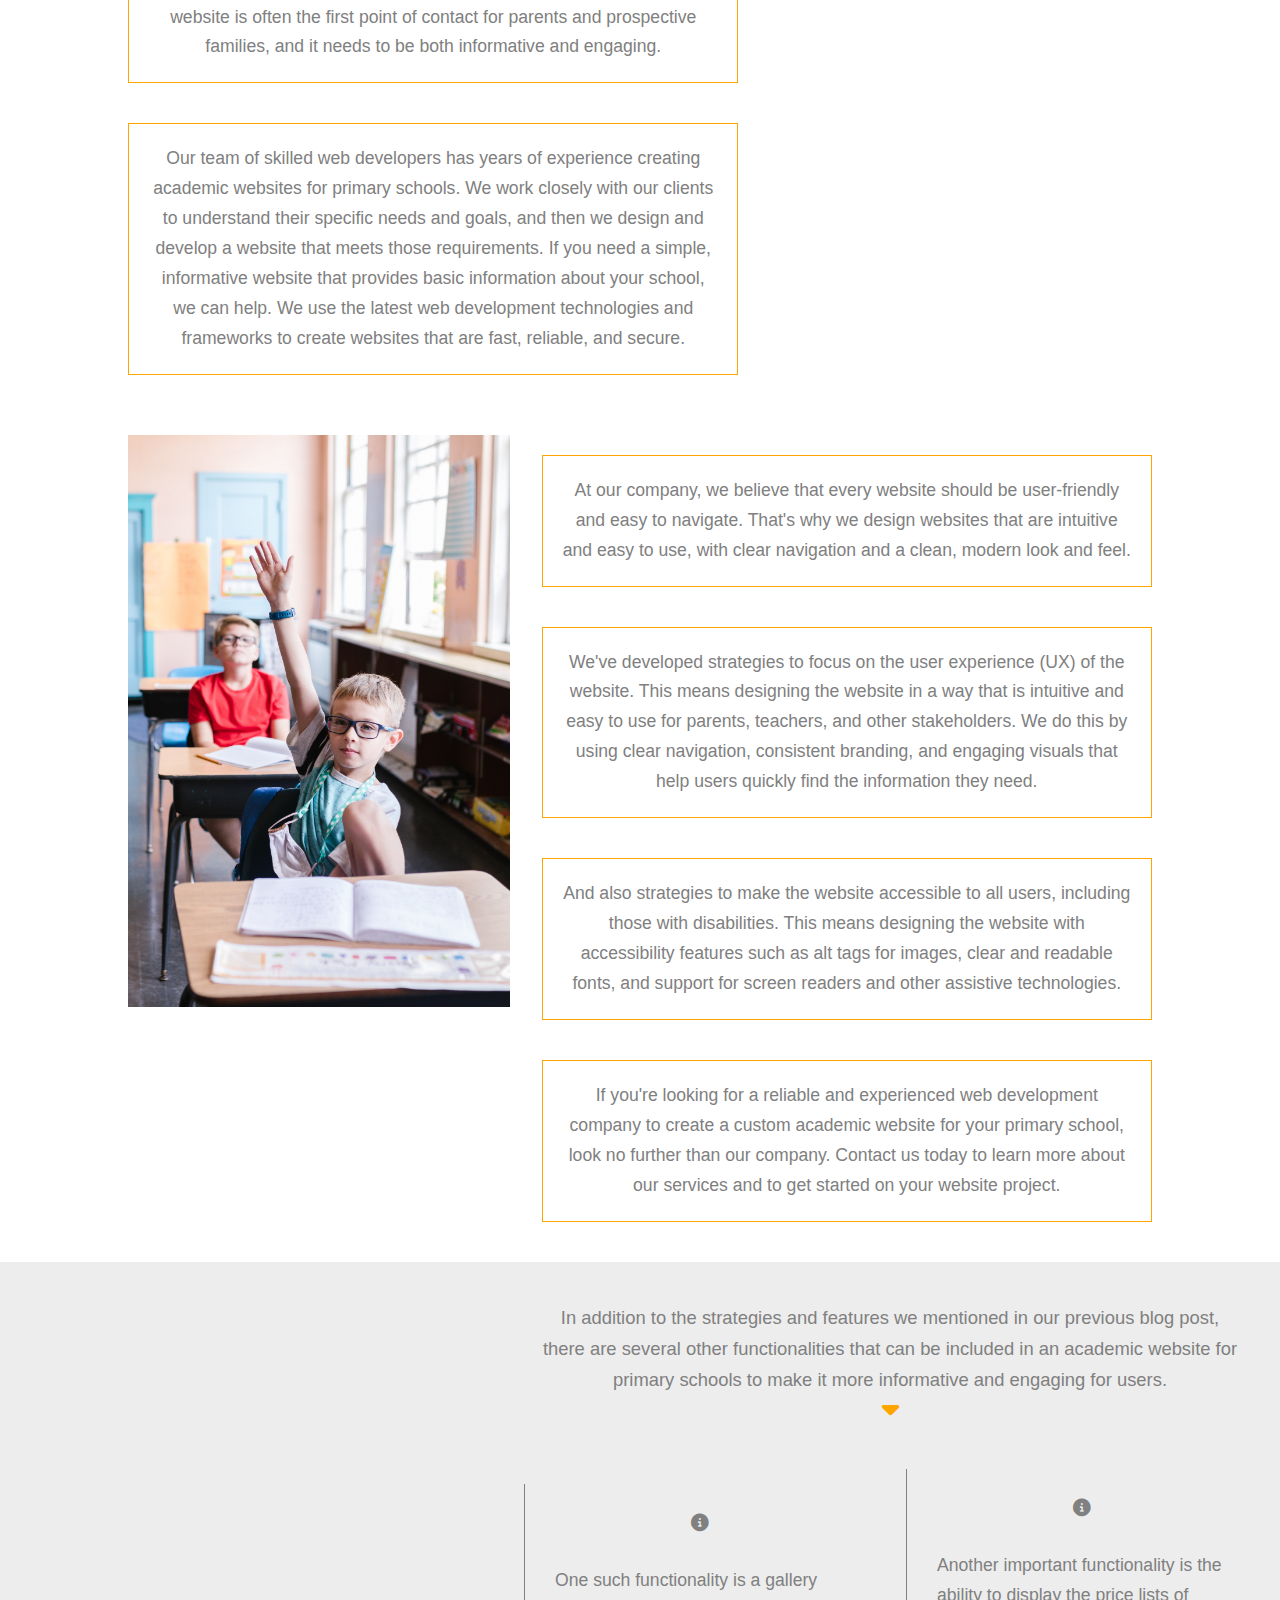
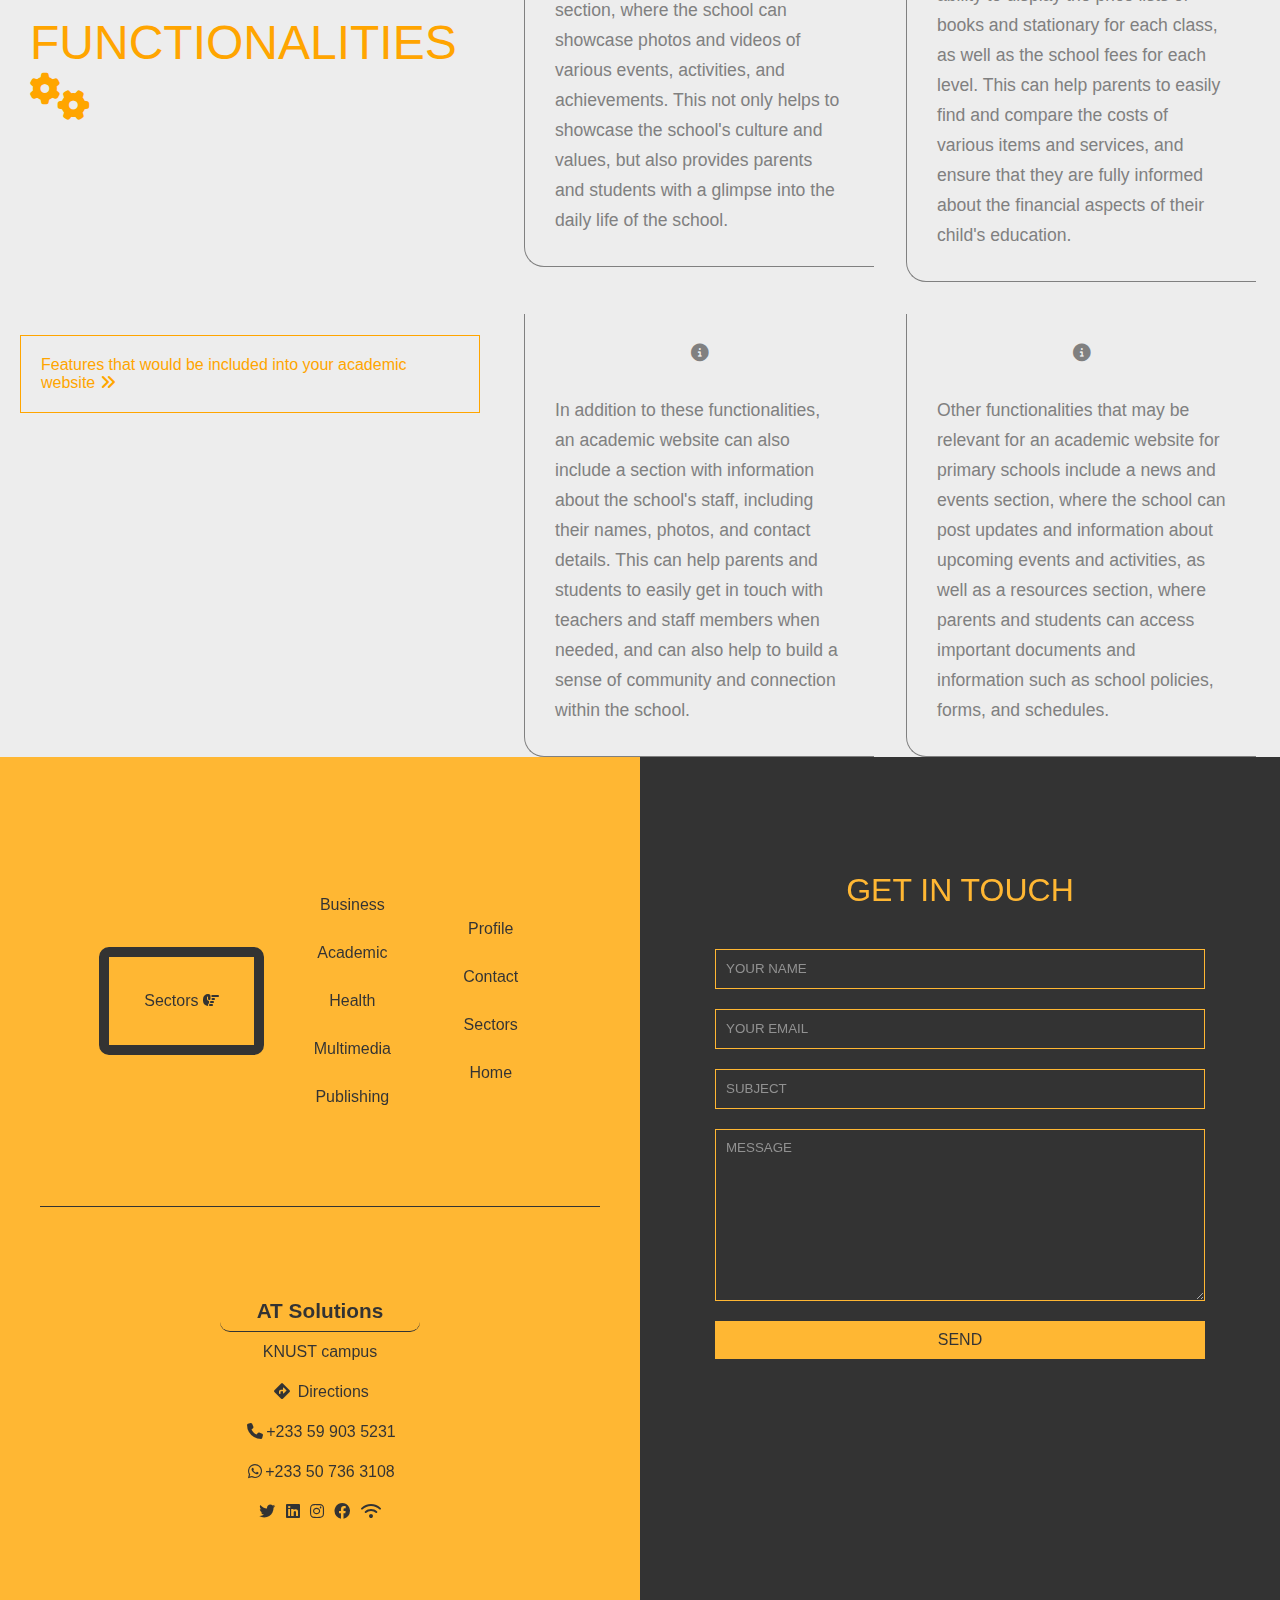
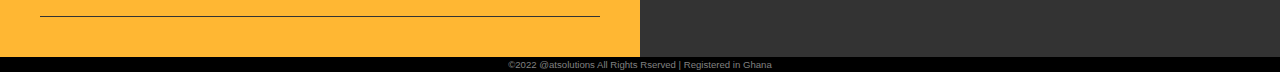
==== commit 1aef8ef8: "Add files via upload" ====
--- a/atsolutionaca.html
+++ b/atsolutionaca.html
@@ -190,28 +190,15 @@
                 <div>
                     <p>get in touch</p> 
                 </div>
-                <form action="">
-                    <!-- <div class="sec1">
-                        <input type="text" placeholder="your name " name="" id="">
-                        <input type="email" name="" placeholder="your email" id="">
-                    </div> -->
-                    <input type="text" placeholder="your name " class="in1" name="" id="">
-                    <input type="email" name="" placeholder="your email" id="" class="in2" >
-                    <input type="text" placeholder="subject" name="" id="">
-                    <textarea name="" id="" cols="50" rows="10" placeholder="MESSAGE" ></textarea>
+                <form action="https://formspree.io/f/mvonjvyd" method="POST" class="form">
+                    <input type="text" placeholder="your name " class="in1" name="name" id="" required>
+                    <input type="email" name="email" placeholder="your email" id="" class="in2" required>
+                    <input type="text" placeholder="subject" name="subject" id="" required>
+                    <textarea name="message" id="" cols="50" rows="10" placeholder="MESSAGE"  ></textarea>
                     <button type="submit">send</button>
-                    
-                    <div class=".btn">
-                        
-                    </div>
-                    
-                    
-                    
                 </form>
-                
-            </div>
-        </div>
-        
+            </div>
+        </div>
     </footer>
     <p class="copy">&copy2022 @atsolutions  All Rights Rserved  |  Registered in Ghana</p>
     <script src="atsolutionaca.js"></script>
--- a/atsolutionaca.css
+++ b/atsolutionaca.css
@@ -18,10 +18,11 @@
     padding:30px;
 }
 .at{
-    width:clamp(2px, 10cqi, 80px);
+    /* width:clamp(2px, 10cqi, 80px); */
     /* box-shadow:4px 4px 8px black; */
     margin-left:clamp(0px, 10cqi, 1000px);
     transition:all .4s linear;
+    width:6vw;
     
 }
 .at:hover{
@@ -69,7 +70,8 @@
 .btn{
     justify-content:center;
     text-align:center;
-    padding-top:clamp(150px, 20cqi, 150px);
+    /* padding-top:clamp(150px, 20cqi, 150px); */
+    padding-top:20vh;
 }
 .dot{
     color:orange;
@@ -202,7 +204,7 @@
 }
 .function{
     /* height:100vh; */
-    background: linear-gradient(rgba(0,0,0,0.85), rgba(0,0,0,0.85)),url(./images/im14.jpg) center/cover no-repeat;
+    background: linear-gradient(rgba(0,0,0,0.78), rgba(0,0,0,0.78)),url(./images/im14.jpg) center/cover no-repeat;
     width:100vw;
     background-attachment: fixed;
     display:flex;
@@ -356,7 +358,7 @@
     background-color:black;
     color:grey;
     text-align: center;
-    font-size:.8em;
+    font-size:.6em;
     padding:2px;
     width: 100%;
     position: absolute;
@@ -667,6 +669,12 @@
     .copy{
         margin-top:100vh;
     }
+    .at{
+        width:15vw;
+    }
+    .lorem{
+        margin-top:10vh;
+    }
     
 
 }
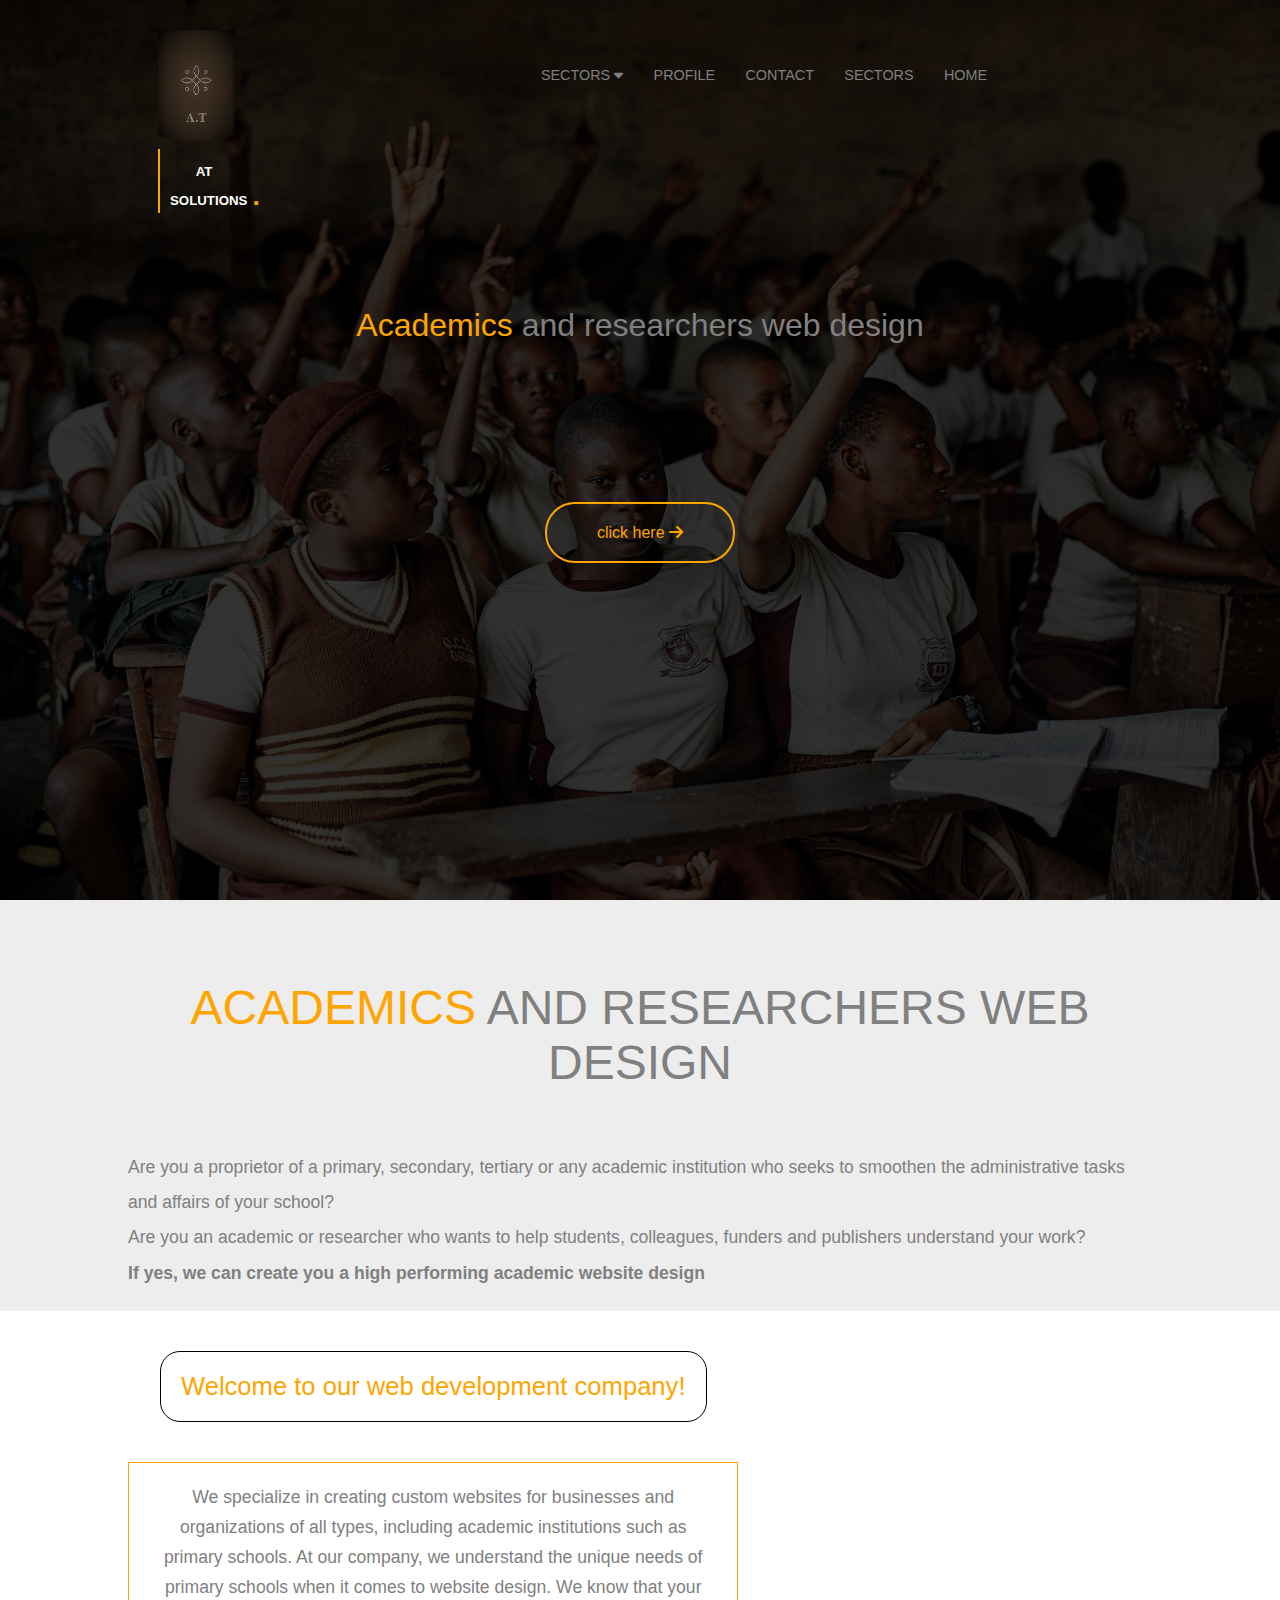
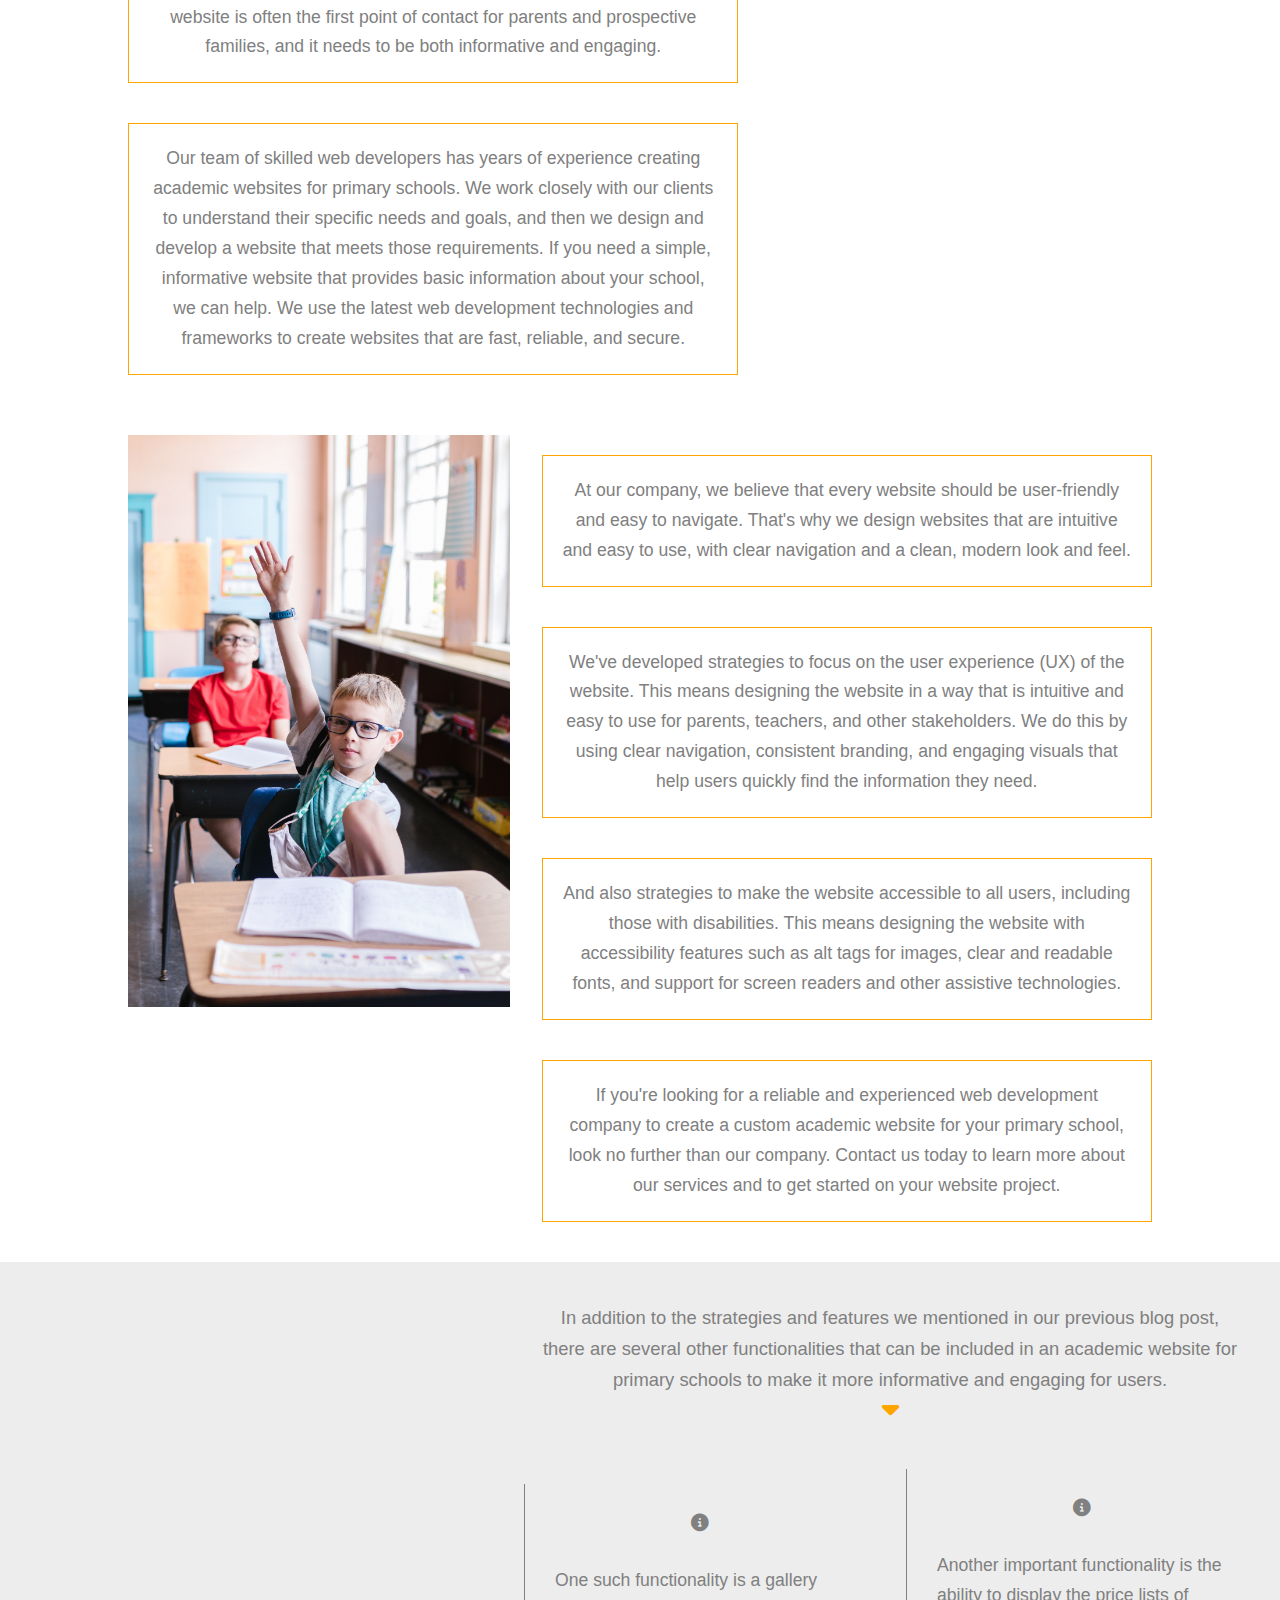
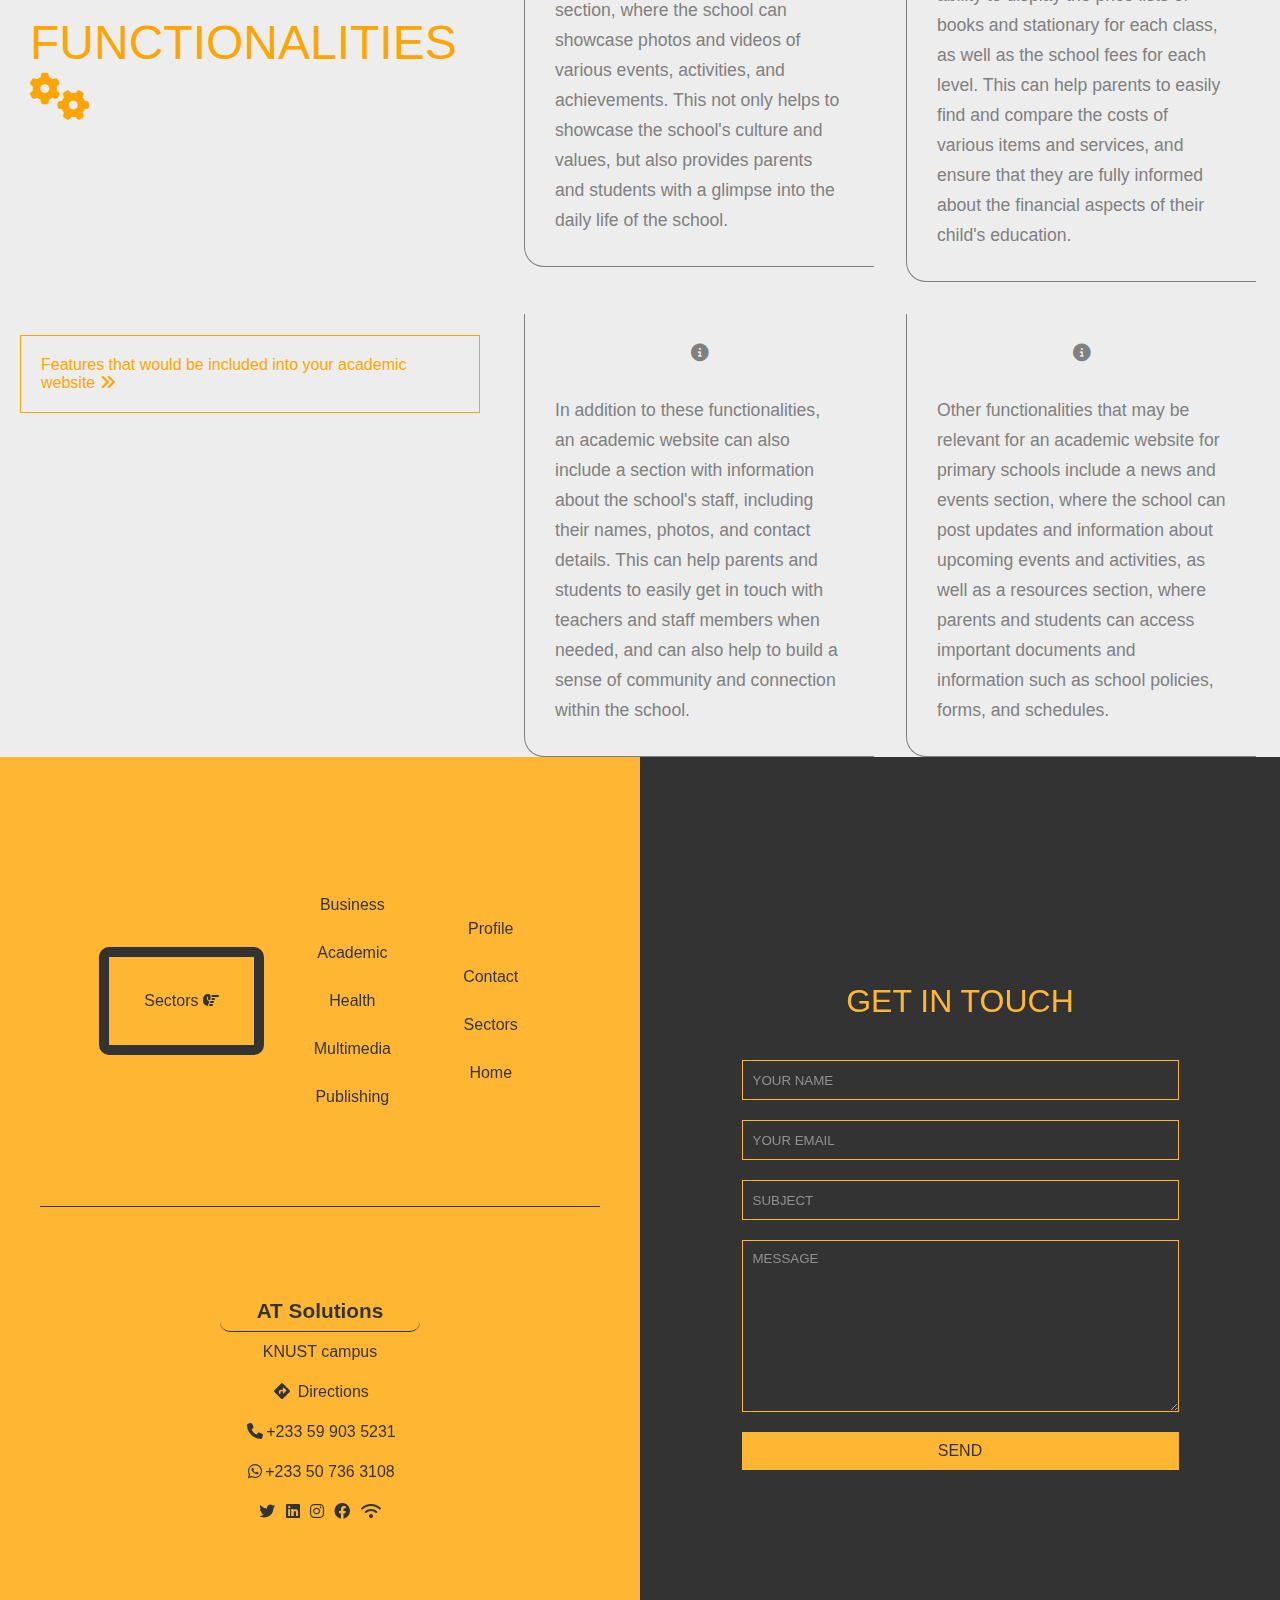
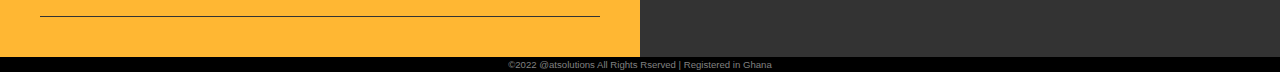
==== commit 6d052b86: "Add files via upload" ====
--- a/atsolutionaca.html
+++ b/atsolutionaca.html
@@ -4,15 +4,18 @@
     <meta charset="UTF-8">
     <meta http-equiv="X-UA-Compatible" content="IE=edge">
     <meta name="viewport" content="width=device-width, initial-scale=1.0">
-    <title>Document</title>
+    <title>At Solutions -Academics Web design</title>
     <link rel="stylesheet" href="atsolutionaca.css">
     <link rel="stylesheet" href="font-6/css/all.css">
+    <link rel="icon" href="./images/SOL2.png">
 </head>
 <body>
     <div class="sect1">
         <div class="header">
             <div class="logo_area">
-                <img class="at" src="./images/sol.png" alt="">
+                <a href="index.html">
+                    <img class="at" src="./images/sol.png" alt="">
+                </a>
                 <h5>at solutions<span class="dot">.</span></h5>
             </div>
             <div class="links_container">
--- a/atsolutionaca.css
+++ b/atsolutionaca.css
@@ -147,6 +147,7 @@
     gap:2em;
 
 }
+
 .img1{
     /* height:100vh; */
     background: linear-gradient(rgba(0,0,0,0), rgba(0,0,0,0)),url(./images/im6.jpg) center/cover no-repeat;
@@ -281,6 +282,10 @@
     height: 100vh;
     background-color: black;
     filter:opacity(.8);
+    display:flex;
+    align-items: center;
+    justify-content: center;
+    flex-direction: column;
 }
 footer .half{
     display:flex;
@@ -685,3 +690,28 @@
     
 }
 
+@media (max-width:380px){
+    .half2{
+        padding:35px;
+    }
+}
+@media (max-width:300px){
+    .flex p{
+        border:5px solid black;
+        padding:12px;
+    }
+    .flex div a{
+        width:85px;
+    }
+}
+
+
+@media (min-height:1025px){
+    .body{
+        display:flex;
+        height:60vh;
+        align-items: center;
+        justify-content: center;
+        flex-direction: column;
+    }
+}
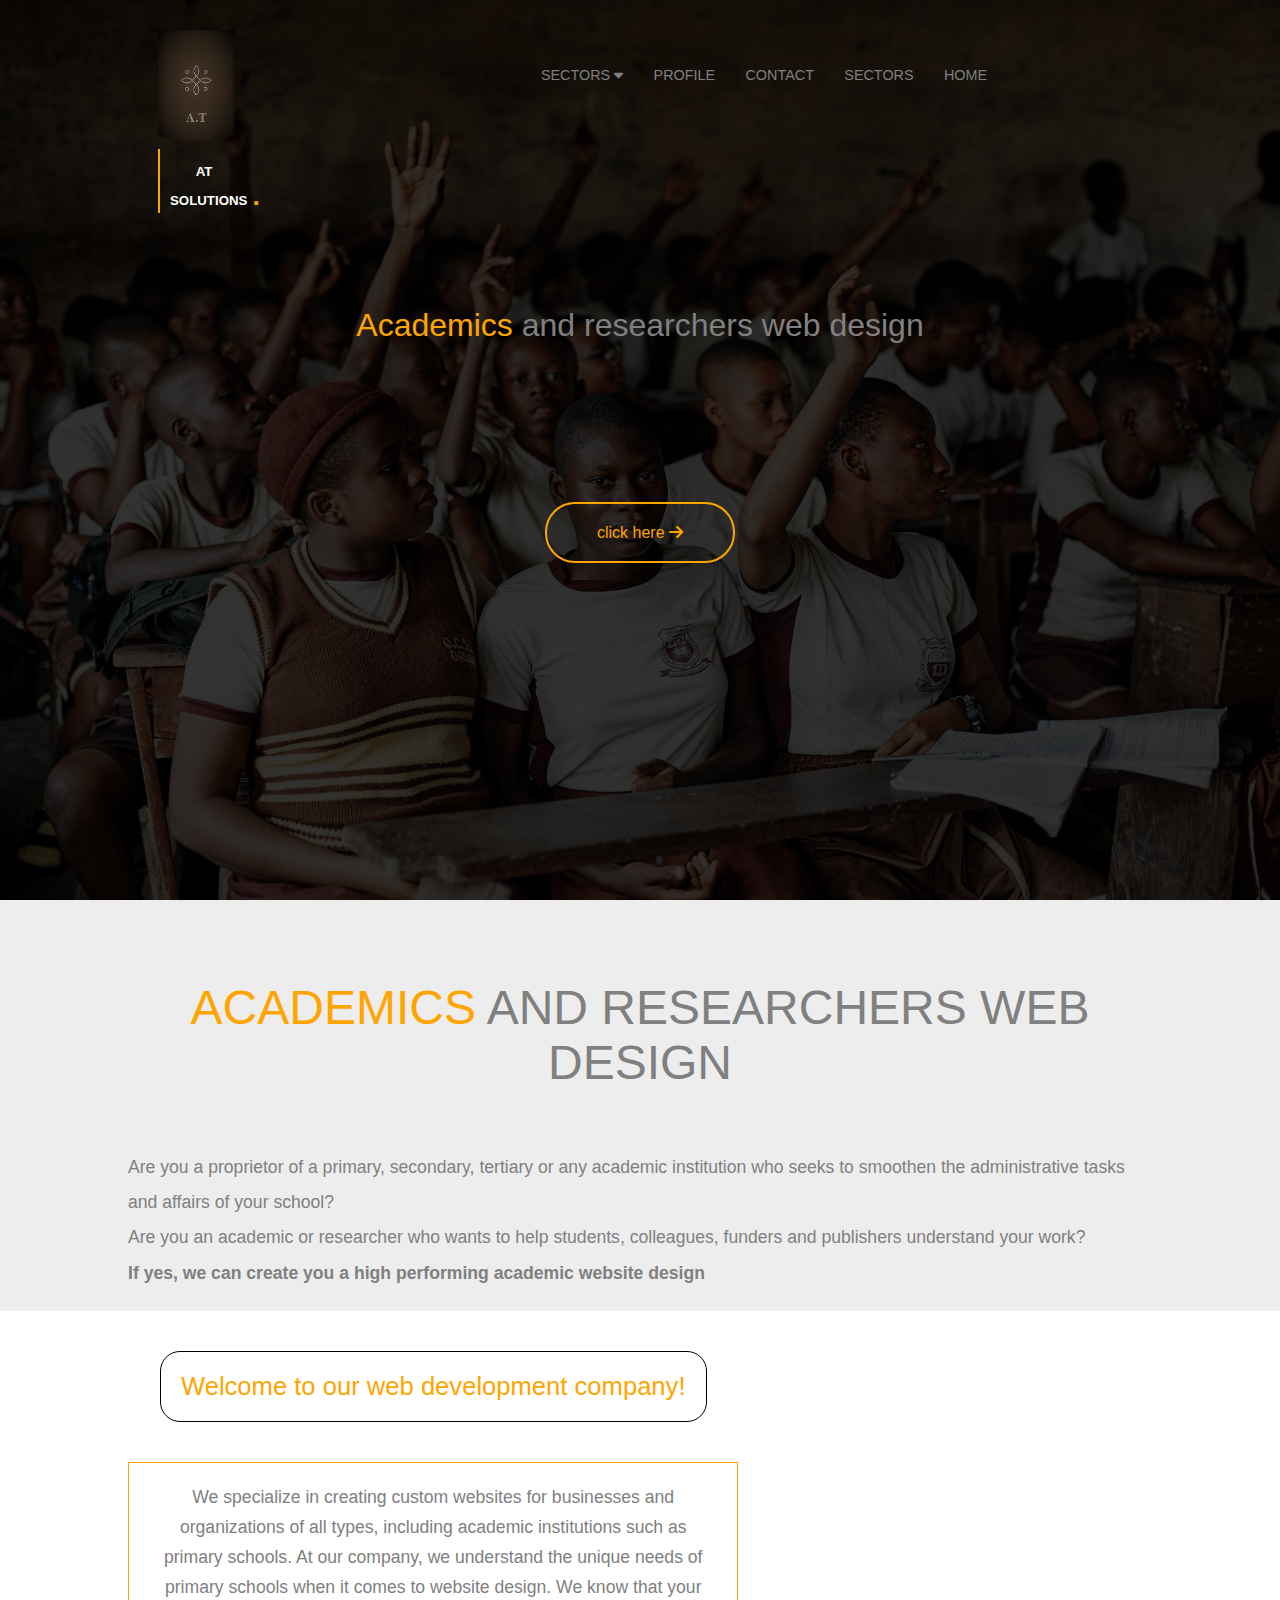
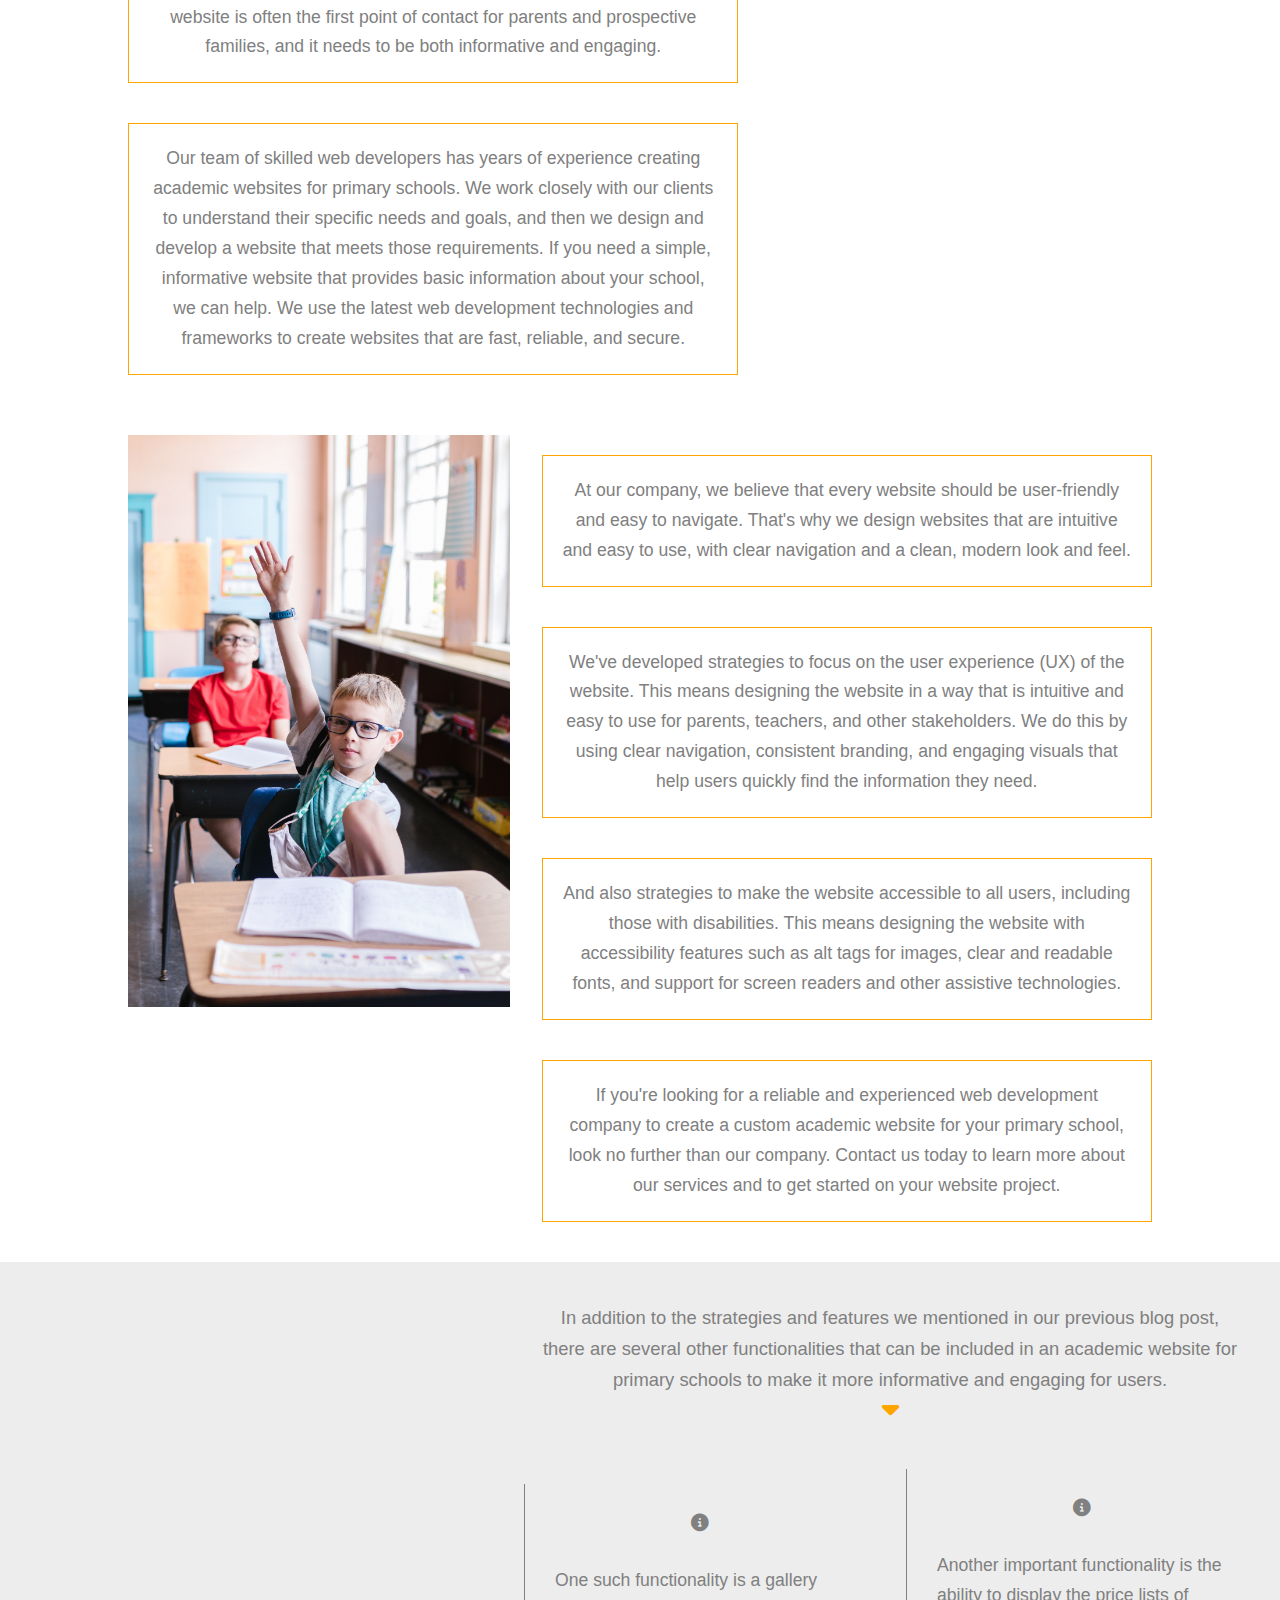
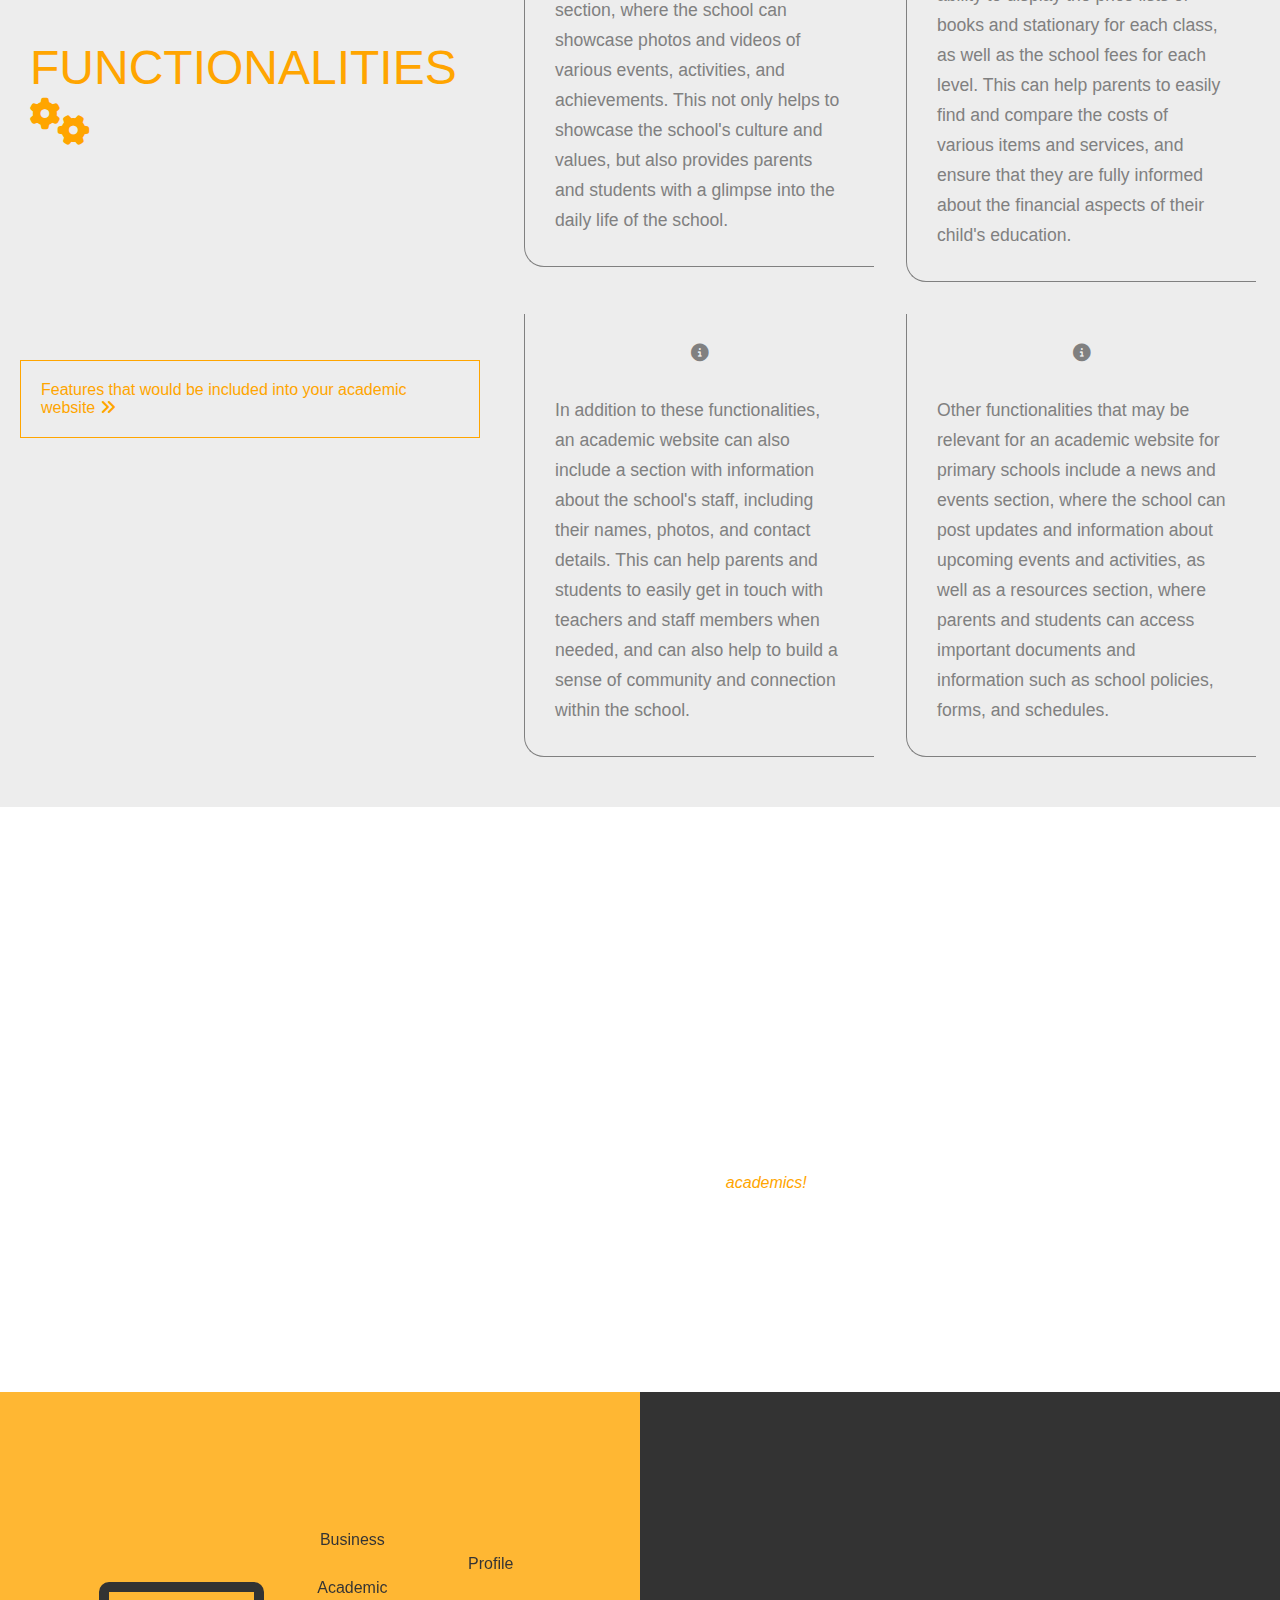
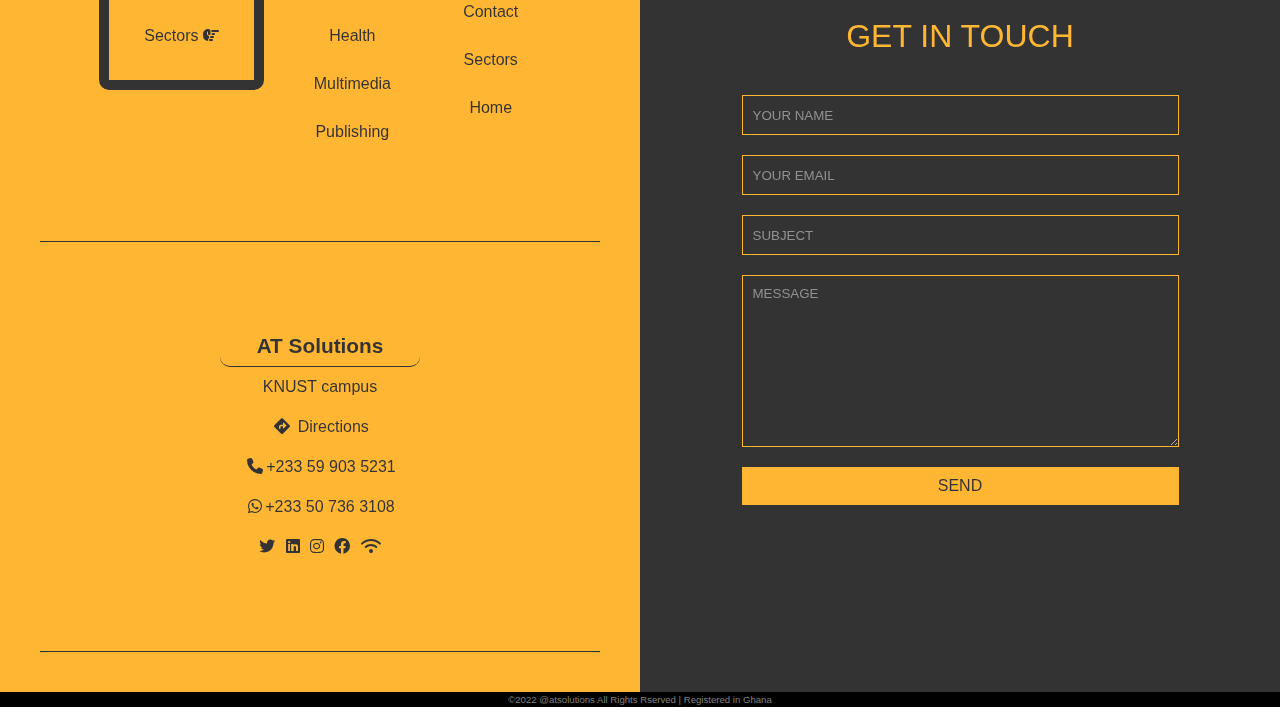
==== commit 5700e817: "Add files via upload" ====
--- a/atsolutionaca.html
+++ b/atsolutionaca.html
@@ -152,6 +152,13 @@
             </div>
         </div>
     </div>
+    <div class="part4">
+        <p class="conc">Conclusion</p>
+        <p>
+            AT Solutions is committed to empowering academics and educational institutions by leveraging the power of web development. Through visually captivating academics webpages, responsive design, interactive learning resources, and collaborative platforms, we can transform the way education is delivered and experienced. Contact AT Solutions today to embark on a journey towards an engaging and innovative online presence for your <em class="orange1">academics!</em>
+            
+        </p>
+    </div>
     
     <footer>
         <div class="half">
@@ -180,7 +187,7 @@
                     <p><i class="fa-brands fa-whatsapp"></i>+233 50 736 3108</p>
                     <div class="icons">
                         <i class="fa-brands fa-twitter"></i>
-                        <i class="fa-brands fa-linkedin"></i>
+                        <i class="fa-brands fa-linkedin"></i >
                         <i class="fa-brands fa-instagram"></i>
                         <i class="fa-brands fa-facebook"></i>
                         <!-- <i class="fa-brands fa-echo"></i> -->
--- a/atsolutionaca.css
+++ b/atsolutionaca.css
@@ -267,6 +267,36 @@
     justify-content: center;
 }
 
+.info2{
+    margin-bottom:50px;
+}
+
+.part4{
+    color:white;
+    display:flex;
+    flex-direction: column;
+    justify-content: center;
+    align-items: center;
+    min-height:65vh;
+    background: linear-gradient(rgba(0,0,0,.78), rgba(0,0,0,.78)),url(./images/bus3.jpg) center/cover no-repeat;
+    background-attachment:fixed;
+    padding:40px 12vw;
+    line-height:2em;
+    text-align:center;
+}
+.conc{
+    font-size:2em;
+    padding-bottom:40px;
+}
+.orange1{
+    color:orange;
+}
+
+
+
+
+
+
 
 footer{
     height: 100vh;
@@ -306,7 +336,6 @@
     display:flex;
     font-size:2em;
     padding:40px 0px;
-    /* font-weight:bold; */
     justify-content: center;
 }
 .half2{
@@ -325,7 +354,6 @@
 
 }
 input::placeholder{
-    /* color:red; */
     text-transform:uppercase;
 }
 input{
@@ -335,7 +363,6 @@
     width:100%;
     padding:10px;
     color:white;
-    /* width:20px; */
 }
 textarea{
     border:1px solid orange;
@@ -348,12 +375,10 @@
     color:black;
     background-color: orange;
     border:none;
-    /* width:clamp(2px, 30cqw, 535px); */
     width:100%;
     padding: 10px;
     text-transform: uppercase;
     font-size: medium;
-    /* margin-bottom:200px; */
 }
 form button:hover{
     filter:brightness(.5);
@@ -367,21 +392,13 @@
     padding:2px;
     width: 100%;
     position: absolute;
-    /* line-height: 200vh; */
-    /* position:absolute; */
-    /* position:fixed; */
-    /* bottom:0; */
-    /* left:0; */
-    /* margin-top:20px; */
 }
 .half1 .flex{
     display:flex;
     justify-content: center;
     align-items: center;
     height:50%;
-    /* padding:2px; */
     gap:clamp(0em, 3cqw, 10em);
-    /* overflow:hidden; */
     border-bottom:1px solid black;
 
 }
@@ -423,7 +440,6 @@
     align-items: center;
     height:50%;
     line-height: 2.5em;
-    /* gap:clamp(2em, 5cqw, 10em); */
     border-bottom:1px solid black;
 
 }
